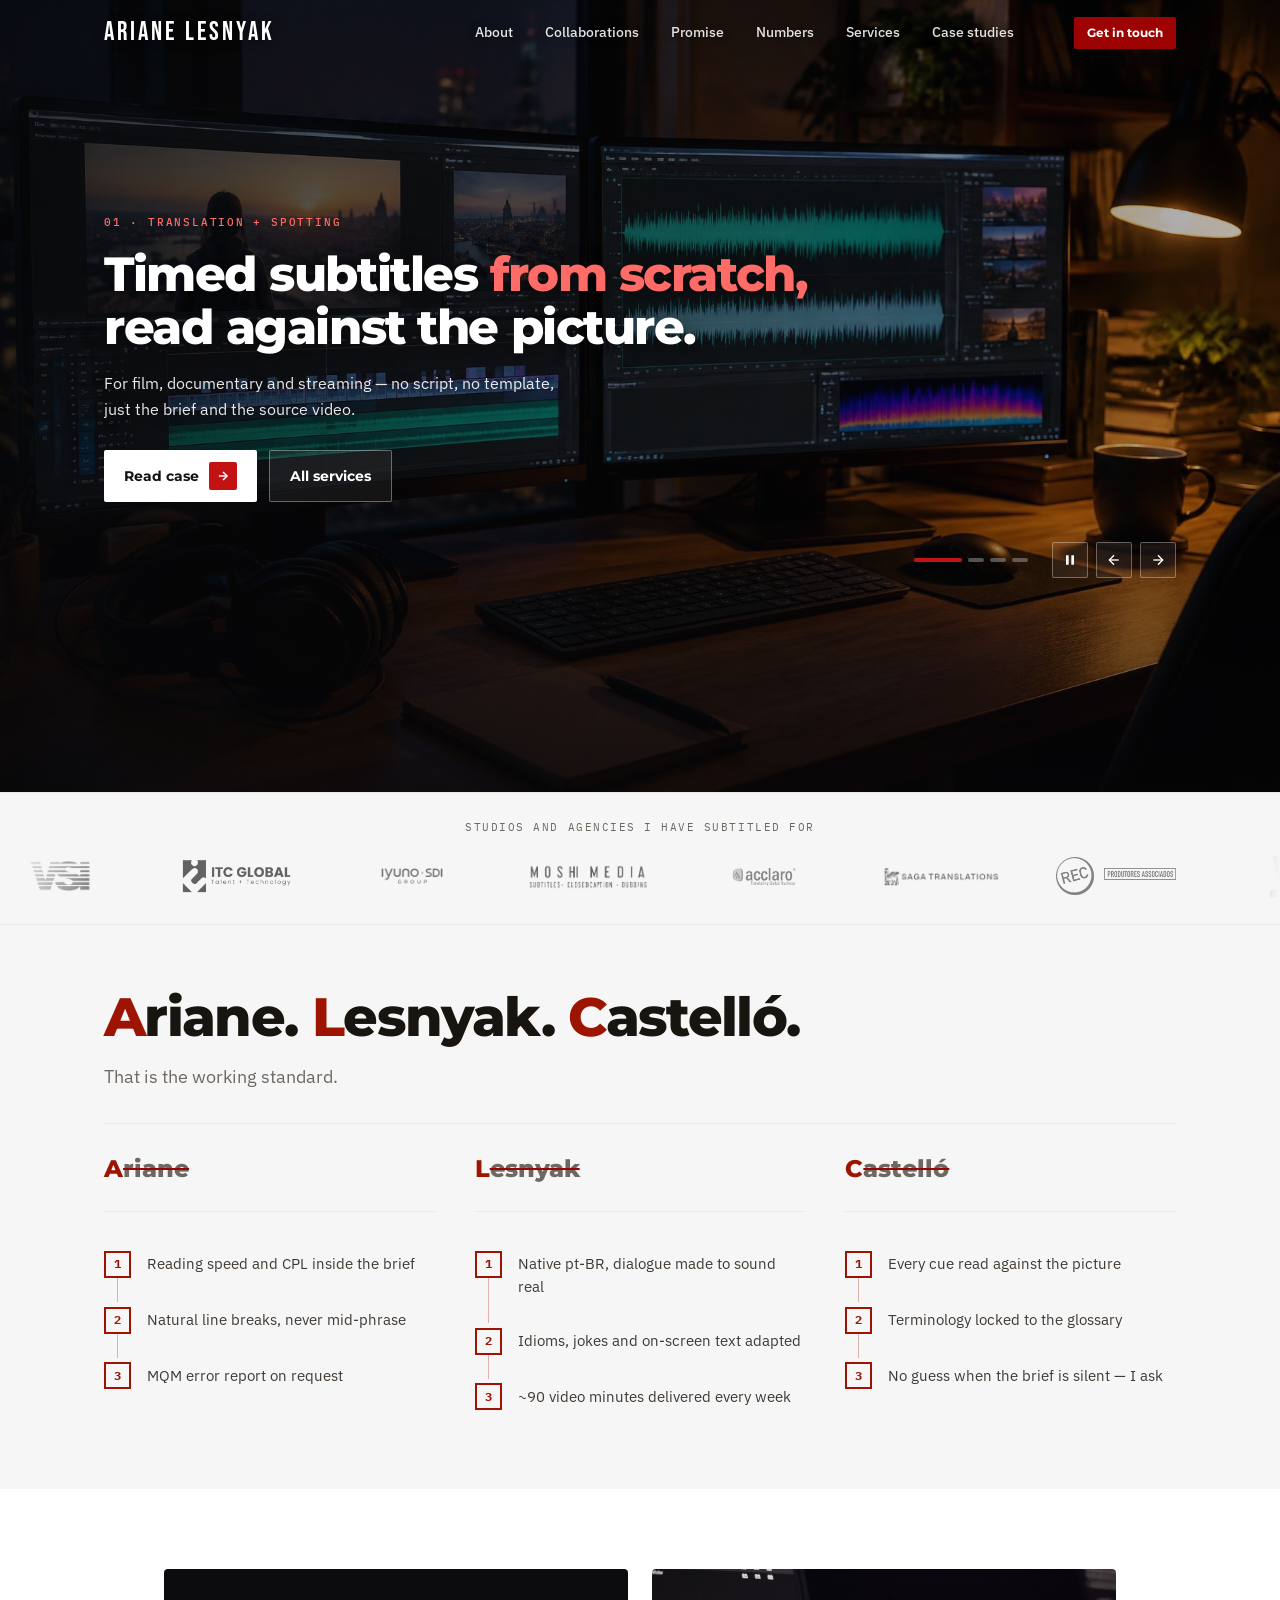
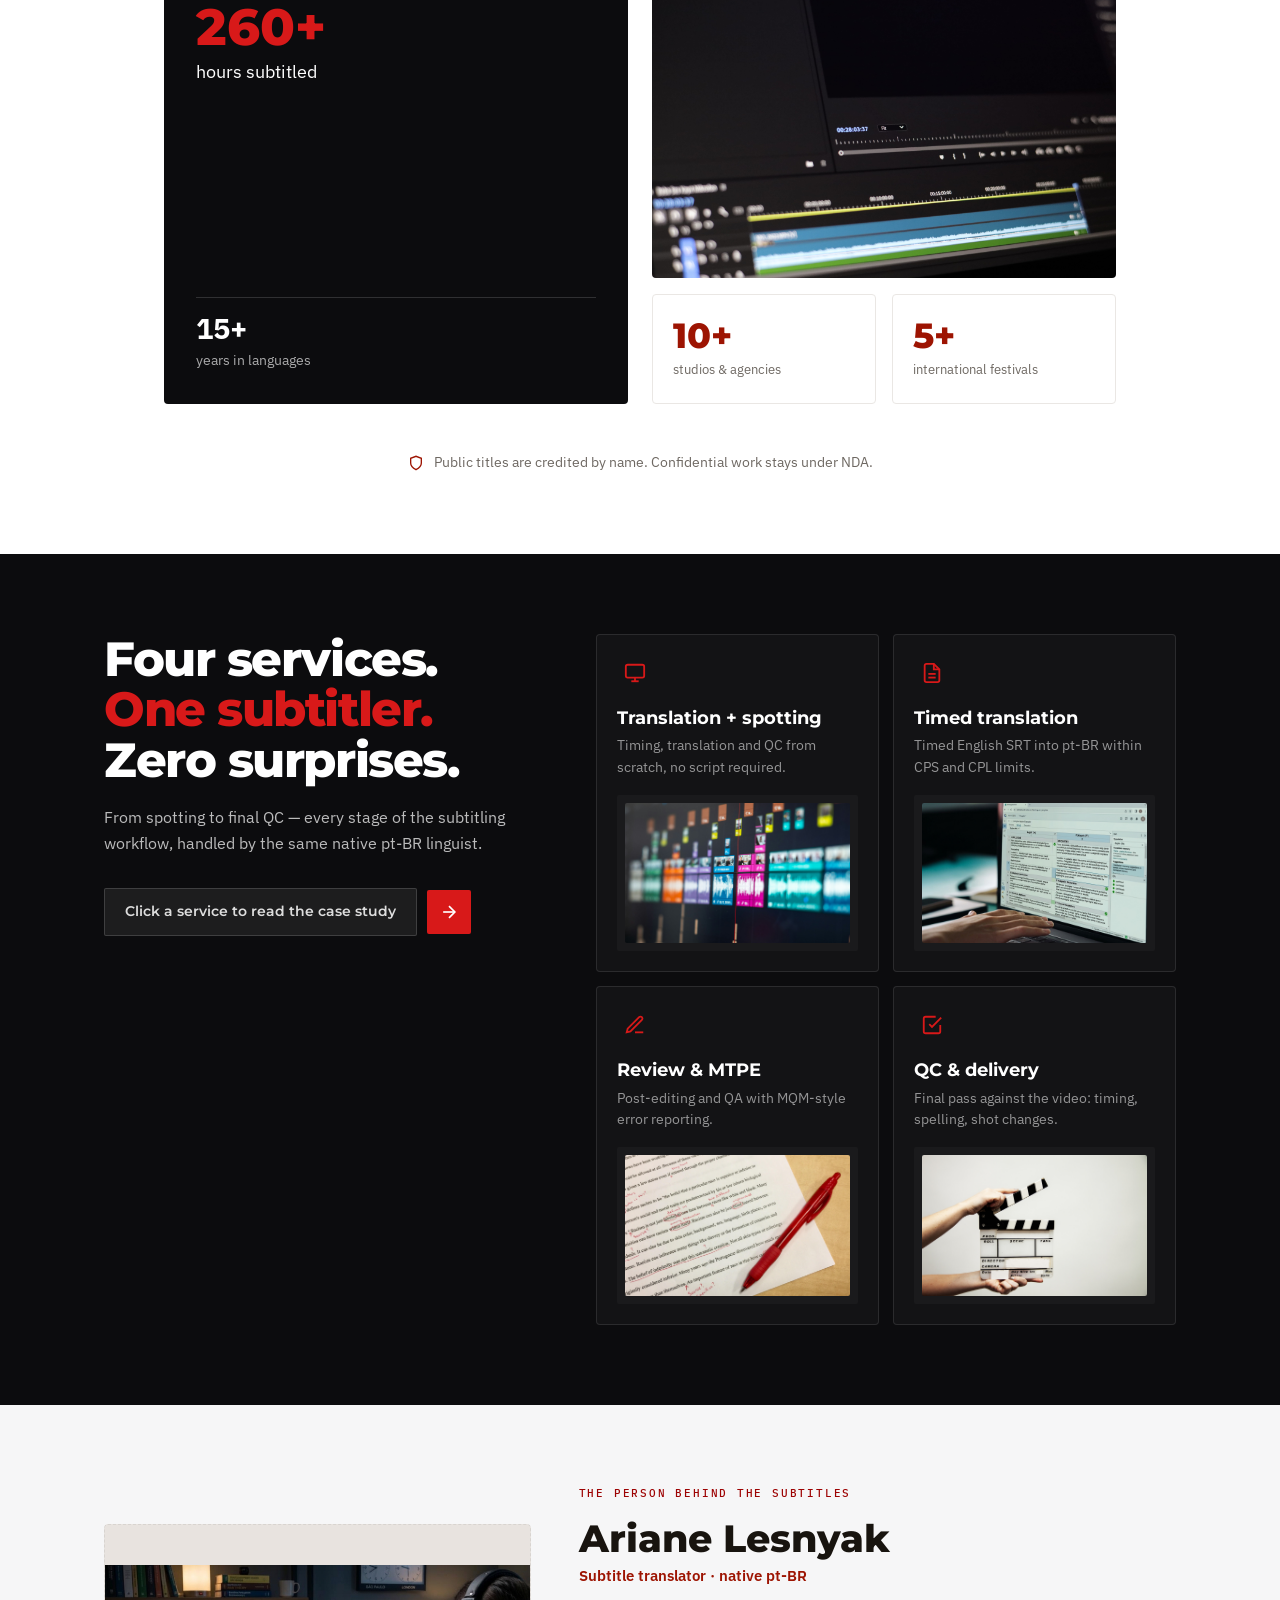
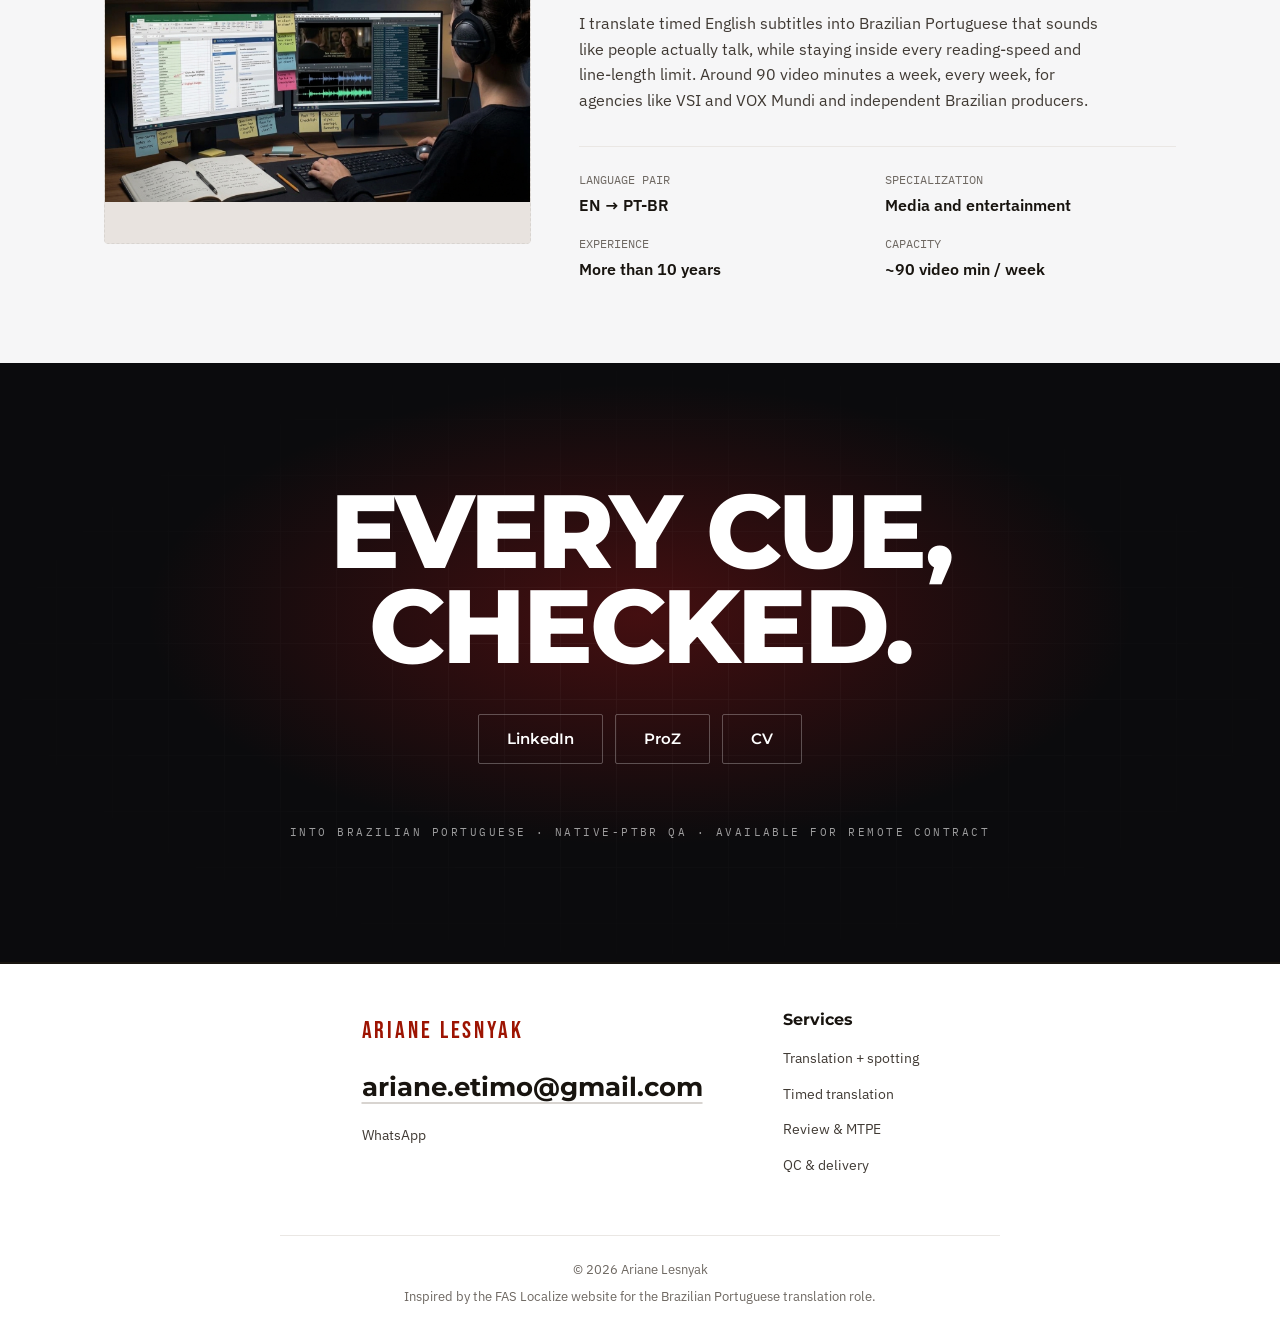
==== index.html @ 2ae19ca0 "Update index.html" ====
<!doctype html>
<html lang="en">
<head>
  <meta charset="utf-8">
  <meta name="viewport" content="width=device-width, initial-scale=1">
  <meta name="description" content="Brazilian Portuguese subtitles, spotting, timed translation, review & MTPE, and QC. EN → PT-BR for film and documentary.">
  <title>Ariane Lesnyak · EN → PT-BR Subtitler & QC</title>

  <link rel="preconnect" href="https://fonts.googleapis.com">
  <link rel="preconnect" href="https://fonts.gstatic.com" crossorigin>
  <link href="https://fonts.googleapis.com/css2?family=Bebas+Neue&family=IBM+Plex+Mono:wght@400;500&family=IBM+Plex+Sans:wght@400;500;600&family=Montserrat:wght@600;700;800&display=swap" rel="stylesheet">

<style>
/* ============================================================
   TOKENS
   ============================================================ */
:root {
  --red-500: #C21212;
  --red-600: #9D0303;
  --red-700: #7A0202;
  --n-100: #F1EDEB;
  --n-200: #E4DEDB;
  --n-300: #CCC4C0;
  --n-400: #A69C97;
  --n-500: #7B716C;
  --bg: #FFFFFF;
  --surface-2: #F6F6F7;
  --ink: #18140F;
  --ink-soft: #403A34;
  --muted: #6E6862;
  --line: #EAE7E4;
  --line-strong: #D8D4D0;
  --brand: #9D0303;
  --brand-ink: #7A0202;
  --signal: #C21212;
  --on-dark: #D81919;
  --dark: #0c0c0e;
  --dark-2: #0b0b0d;
  --on-dark-text: #FF6B66;

  --display: "Montserrat", "Segoe UI", system-ui, sans-serif;
  --body: "IBM Plex Sans", "Segoe UI", system-ui, sans-serif;
  --mono: "IBM Plex Mono", ui-monospace, Menlo, monospace;
  --logo: "Bebas Neue", "Montserrat", sans-serif;

  --maxw: 1120px;
  --ease: cubic-bezier(.4,0,.2,1);
  --ease-out: cubic-bezier(.16,1,.3,1);
  --shadow-md: 0 6px 18px rgba(61,0,0,.08);
  --shadow-lg: 0 18px 44px rgba(61,0,0,.13);
}

* { box-sizing: border-box; margin: 0; padding: 0; }
html { scroll-behavior: smooth; scroll-padding-top: 84px; }
body {
  background: var(--bg);
  color: var(--ink-soft);
  font-family: var(--body);
  font-size: 16px;
  line-height: 1.6;
  -webkit-font-smoothing: antialiased;
  overflow-x: hidden;
}
h1, h2, h3, h4 { font-family: var(--display); color: var(--ink); margin: 0; line-height: 1.05; }
a { color: inherit; text-decoration: none; }
img { display: block; max-width: 100%; }
button { font: inherit; cursor: pointer; background: none; border: none; }
ul, ol { list-style: none; }
:focus-visible { outline: 2px solid var(--brand); outline-offset: 3px; }

.wrap { max-width: var(--maxw); margin-inline: auto; padding-inline: 24px; }

/* ============================================================
   HEADER
   ============================================================ */
.site-header {
  position: fixed;
  top: 0; left: 0; right: 0;
  z-index: 100;
  background: transparent;
  border-bottom: 1px solid transparent;
  transition: background .25s ease, border-color .25s ease, box-shadow .25s ease;
}
.site-header.scrolled {
  background: rgba(255,255,255,0.92);
  border-bottom-color: var(--line);
  box-shadow: 0 2px 10px rgba(0,0,0,.06);
}
@supports (backdrop-filter: blur(1px)) or (-webkit-backdrop-filter: blur(1px)) {
  .site-header.scrolled {
    background: rgba(255,255,255,0.82);
    -webkit-backdrop-filter: blur(12px);
    backdrop-filter: blur(12px);
  }
}
.site-header .nav-row {
  display: flex; align-items: center; justify-content: space-between;
  height: 66px; gap: 24px;
  max-width: var(--maxw); margin-inline: auto; padding-inline: 24px;
}
.brand {
  font-family: var(--logo);
  font-size: 1.6rem;
  letter-spacing: 0.12em;
  text-transform: uppercase;
  color: #fff;
  text-shadow: 0 1px 12px rgba(0,0,0,0.45);
  transition: color .25s ease, text-shadow .25s ease;
  white-space: nowrap;
}
.site-header.scrolled .brand {
  color: #9d1402;
  text-shadow: none;
}
.nav-links {
  display: flex; align-items: center; gap: 24px;
  font-size: 0.85rem; font-weight: 500;
  margin-left: auto; margin-right: 32px;
}
.nav-links a {
  color: rgba(255,255,255,0.88);
  text-shadow: 0 1px 8px rgba(0,0,0,0.4);
  padding: 6px 4px; position: relative;
  transition: color .15s ease;
}
.nav-links a::after {
  content: ''; position: absolute; left: 4px; right: 4px; bottom: 0;
  height: 1.5px; background: currentColor;
  transform: scaleX(0); transform-origin: left;
  transition: transform .25s ease;
}
.nav-links a:hover::after { transform: scaleX(1); }
.site-header.scrolled .nav-links a { color: var(--muted); text-shadow: none; }
.site-header.scrolled .nav-links a:hover { color: var(--ink); }

.nav-actions { display: flex; align-items: center; gap: 12px; }
.btn-nav {
  display: inline-flex; align-items: center;
  padding: 6px 13px;
  border-radius: 2px;
  background: var(--brand); color: #fff;
  font-family: var(--display); font-weight: 700; font-size: 0.78rem;
  transition: background .15s ease;
  white-space: nowrap;
}
.btn-nav:hover { background: var(--signal); }

/* ============================================================
   HERO
   ============================================================ */
.hero {
  position: relative;
  overflow: hidden;
  background: var(--dark-2);
  color: #fff;
  height: 88vh;
  min-height: 600px;
  max-height: 900px;
  display: flex;
  align-items: center;
}
.hero-bg {
  position: absolute; inset: 0;
  z-index: 0;
}
.hero-bg img {
  position: absolute; inset: 0;
  width: 100%; height: 100%;
  object-fit: cover;
  opacity: 0;
  transition: opacity 1.2s ease;
  z-index: 0;
}
.hero-bg img.active { opacity: 0.85; z-index: 1; }
.hero-scrim {
  position: absolute; inset: 0;
  z-index: 2;
  background:
    linear-gradient(90deg, rgba(7,7,9,0.78) 0%, rgba(7,7,9,0.45) 50%, rgba(7,7,9,0.15) 100%),
    linear-gradient(0deg, rgba(7,7,9,0.55) 0%, transparent 40%);
  pointer-events: none;
}
.hero-inner {
  position: relative;
  z-index: 3;
  width: 100%;
  max-width: var(--maxw);
  margin-inline: auto;
  padding: 3rem 24px;
  display: flex;
  flex-direction: column;
  justify-content: center;
  min-height: 100%;
}
.hero-slide { display: none; }
.hero-slide.active { display: block; animation: heroRise .5s ease both; }
@keyframes heroRise {
  from { opacity: 0; transform: translateY(12px); }
  to { opacity: 1; transform: none; }
}
.hero-eyebrow {
  font-family: var(--mono); font-size: 0.7rem; letter-spacing: 0.16em;
  text-transform: uppercase; color: var(--on-dark-text);
  margin-bottom: 1rem;
  font-weight: 500;
}
.hero-slide h1 {
  font-weight: 800; color: #fff;
  font-size: clamp(2rem, 4.2vw, 3rem);
  letter-spacing: -0.03em; line-height: 1.1;
  max-width: 22ch;
  text-shadow: 0 2px 20px rgba(0,0,0,0.5);
}
.hero-slide h1 .accent { color: var(--on-dark-text); }
.hero-slide p {
  margin-top: 1.1rem;
  max-width: 46ch;
  font-size: 1rem;
  color: rgba(255,255,255,0.9);
  text-shadow: 0 1px 10px rgba(0,0,0,0.55);
}
.hero-cta { display: flex; flex-wrap: wrap; gap: 12px; margin-top: 1.75rem; }

.btn-hero-primary {
  display: inline-flex; align-items: center; gap: 10px;
  padding: 12px 20px; border-radius: 2px;
  background: #fff; color: #171312;
  font-family: var(--display); font-weight: 700; font-size: 0.9rem;
  transition: transform .15s ease;
}
.btn-hero-primary:hover { transform: translateY(-1px); }
.btn-hero-primary .sq {
  display: grid; place-items: center;
  width: 28px; height: 28px; border-radius: 2px;
  background: var(--signal); color: #fff;
}
.btn-hero-secondary {
  display: inline-flex; align-items: center;
  padding: 12px 20px; border-radius: 2px;
  border: 1px solid rgba(255,255,255,0.35);
  background: rgba(255,255,255,0.06);
  color: #fff;
  font-family: var(--display); font-weight: 700; font-size: 0.9rem;
  transition: background .15s ease;
}
.btn-hero-secondary:hover { background: rgba(255,255,255,0.15); }

.hero-controls {
  display: flex; align-items: center; justify-content: flex-end;
  gap: 24px; margin-top: 2.5rem;
}
.hero-dots { display: flex; gap: 6px; align-items: center; }
.hero-dots button {
  position: relative;
  height: 4px; width: 16px;
  border-radius: 2px;
  background: rgba(255,255,255,0.3);
  overflow: hidden;
  padding: 0;
  transition: width .25s ease, background .25s ease;
}
.hero-dots button.active { width: 48px; background: rgba(255,255,255,0.15); }
.hero-dots button .fill {
  position: absolute; inset: 0;
  width: 0;
  background: var(--signal);
}
.hero-dots button.active .fill { animation: dotFill 5.5s linear forwards; }
@keyframes dotFill { from { width: 0; } to { width: 100%; } }

.hero-btns { display: flex; gap: 8px; }
.hero-btn {
  display: grid; place-items: center;
  width: 36px; height: 36px;
  border-radius: 2px;
  border: 1px solid rgba(255,255,255,0.32);
  background: rgba(255,255,255,0.06);
  color: #fff;
  transition: background .15s ease;
}
.hero-btn:hover { background: rgba(255,255,255,0.18); border-color: rgba(255,255,255,0.6); }
.hero-btn svg { width: 16px; height: 16px; }

/* ============================================================
   COLLABORATIONS
   ============================================================ */
.collab-section {
  background: var(--surface-2);
  border-top: 1px solid var(--line);
  border-bottom: 1px solid var(--line);
  padding-block: 26px;
}
.collab-label {
  text-align: center;
  font-family: var(--mono); font-size: 0.68rem;
  letter-spacing: 0.14em; text-transform: uppercase;
  color: var(--muted); margin-bottom: 18px;
}
.collab-wrap {
  overflow: hidden;
  mask-image: linear-gradient(90deg, transparent, #000 8%, #000 92%, transparent);
  -webkit-mask-image: linear-gradient(90deg, transparent, #000 8%, #000 92%, transparent);
}
.collab-track {
  display: flex;
  gap: 3.5rem;
  width: max-content;
  align-items: center;
  animation: collabScroll 55s linear infinite;
}
.collab-track:hover { animation-play-state: paused; }
@keyframes collabScroll {
  from { transform: translateX(0); }
  to { transform: translateX(-50%); }
}
.collab-item {
  display: flex;
  align-items: center;
  justify-content: center;
  width: 120px;
  height: 44px;
  flex-shrink: 0;
}
.collab-item img {
  max-width: 100%;
  max-height: 100%;
  width: auto;
  height: auto;
  object-fit: contain;
  filter: grayscale(1) brightness(0.7);
  opacity: 0.6;
  transition: filter .25s ease, opacity .25s ease;
}
.collab-item:hover img {
  filter: none;
  opacity: 1;
}

/* ============================================================
   PROMISE
   ============================================================ */
.promise-section { background: var(--surface-2); padding-block: 4rem; }
.promise-head { max-width: 60rem; }
.promise-title {
  font-family: var(--display); font-weight: 800;
  font-size: clamp(2.2rem, 5vw, 3.4rem);
  letter-spacing: -0.03em; line-height: 1.04;
}
.promise-title .first { color: #9d1402; }
.promise-sub { margin-top: 1rem; font-size: 1.15rem; color: var(--muted); }
.promise-divider { border: 0; border-top: 1px solid var(--line); margin: 2rem 0; }
.promise-grid { display: grid; grid-template-columns: repeat(3, 1fr); gap: 2.5rem; }
.promise-card h3 {
  font-family: var(--display); font-weight: 800; font-size: 1.5rem;
  color: var(--ink);
  padding-bottom: 1rem;
  border-bottom: 1px solid var(--line);
  position: relative;
  min-height: 3.5rem;
}
.promise-card h3 .first { color: #9d1402; }
.promise-card h3 .rest {
  display: inline-block;
  transition: opacity .3s ease, color .3s ease;
}
.promise-card h3 .rest.strike {
  text-decoration: line-through;
  text-decoration-color: var(--brand);
  text-decoration-thickness: 2px;
  color: var(--muted);
}
.promise-card h3 .rest.hide { opacity: 0; }

.promise-list { position: relative; margin-top: 1.5rem; padding-left: 0; }
.promise-item {
  position: relative;
  display: flex;
  gap: 1rem;
  align-items: flex-start;
  padding-block: 0.9rem;
}
.promise-item:not(:last-child)::after {
  content: '';
  position: absolute;
  left: 13px;
  top: 34px;
  bottom: -10px;
  width: 1px;
  background: rgba(157, 20, 2, 0.3);
}
.promise-square {
  position: relative;
  z-index: 1;
  flex-shrink: 0;
  display: grid;
  place-items: center;
  width: 27px;
  height: 27px;
  border: 2px solid #9d1402;
  background: var(--surface-2);
  font-family: var(--mono);
  font-size: 0.72rem;
  font-weight: 700;
  color: #9d1402;
}
.promise-text {
  font-size: 0.92rem;
  line-height: 1.55;
  color: var(--ink-soft);
  padding-top: 0.15rem;
}

/* ============================================================
   NUMBERS
   ============================================================ */
.numbers-section { background: #fff; padding-block: 80px; }
.numbers-wrap {
  max-width: 1000px;
  margin-inline: auto;
  padding-inline: 24px;
  display: grid;
  grid-template-columns: 1fr 1fr;
  gap: 24px;
  align-items: stretch;
}
.numbers-left {
  background: #0c0c0e;
  padding: 32px;
  border-radius: 4px;
  color: #fff;
  display: flex;
  flex-direction: column;
  justify-content: space-between;
  gap: 24px;
  min-height: 340px;
}
.metric-large { display: flex; flex-direction: column; }
.metric-large .metric-val {
  font-family: var(--display);
  font-size: 3.2rem;
  font-weight: 800;
  color: var(--on-dark);
  line-height: 1;
}
.metric-large .metric-name { font-size: 1.1rem; color: #fff; margin-top: 6px; }
.metric-small { border-top: 1px solid rgba(255,255,255,0.15); padding-top: 16px; }
.metric-small .metric-val { font-size: 1.8rem; font-weight: 700; color: #fff; line-height: 1; }
.metric-small .metric-name { font-size: 0.85rem; color: rgba(255,255,255,0.65); margin-top: 4px; }

.numbers-right {
  display: flex;
  flex-direction: column;
  gap: 16px;
  min-height: 340px;
}
.numbers-img {
  width: 100%;
  flex: 1;
  min-height: 0;
  object-fit: cover;
  border-radius: 4px;
}
.numbers-boxes {
  display: grid;
  grid-template-columns: 1fr 1fr;
  gap: 16px;
}
.num-box {
  border: 1px solid var(--line);
  padding: 20px;
  border-radius: 4px;
  display: flex;
  flex-direction: column;
  justify-content: center;
  background: #fff;
  min-height: 110px;
}
.num-box .metric-val {
  font-family: var(--display);
  font-size: 2.2rem;
  font-weight: 800;
  color: #9d1402;
  line-height: 1;
}
.num-box .metric-name { font-size: 0.82rem; color: var(--muted); margin-top: 6px; }

.nda-note {
  grid-column: 1 / -1;
  display: flex;
  align-items: center;
  justify-content: center;
  gap: 10px;
  font-size: 0.85rem;
  color: var(--muted);
  text-align: center;
  padding-top: 16px;
  margin-top: 8px;
}
.nda-note svg {
  width: 16px; height: 16px;
  color: #9d1402;
  flex-shrink: 0;
}

/* ============================================================
   SERVICES
   ============================================================ */
.services-section {
  background: var(--dark);
  color: #fff;
  padding-block: 5rem;
}
.services-grid-outer {
  display: grid;
  grid-template-columns: 0.85fr 1.15fr;
  gap: 4rem;
  align-items: start;
}
.services-copy h2 {
  color: #fff;
  font-family: var(--display);
  font-weight: 800;
  font-size: clamp(2rem, 4vw, 3rem);
  letter-spacing: -0.03em;
  line-height: 1.05;
}
.services-copy h2 .red { color: var(--on-dark); }
.services-copy p {
  margin-top: 1.25rem;
  max-width: 42ch;
  font-size: 1rem;
  color: rgba(255,255,255,0.72);
}
.services-actions {
  display: flex;
  align-items: center;
  gap: 10px;
  margin-top: 2rem;
}
.services-info {
  display: inline-flex;
  align-items: center;
  padding: 12px 20px;
  border: 1px solid rgba(255,255,255,0.15);
  border-radius: 2px;
  background: #1d1d1e;
  font-family: var(--display);
  font-weight: 600;
  font-size: 0.85rem;
  color: rgba(255,255,255,0.85);
}
.services-arrow {
  display: grid;
  place-items: center;
  width: 44px;
  height: 44px;
  border-radius: 2px;
  background: var(--on-dark);
  color: #fff;
  transition: transform .15s ease;
}
.services-arrow:hover { transform: translateX(2px); }
.services-arrow svg { width: 20px; height: 20px; }

.services-grid {
  display: grid;
  grid-template-columns: 1fr 1fr;
  gap: 14px;
}
.service-card {
  display: flex;
  flex-direction: column;
  padding: 1.25rem;
  border: 1px solid rgba(255,255,255,0.1);
  border-radius: 4px;
  background: rgba(255,255,255,0.03);
  transition: border-color .25s ease, background .25s ease;
}
.service-card:hover {
  border-color: rgba(216,25,25,0.55);
  background: rgba(255,255,255,0.05);
}
.service-icon {
  display: grid;
  place-items: center;
  width: 36px;
  height: 36px;
  color: var(--on-dark);
}
.service-icon svg { width: 22px; height: 22px; }
.service-card h3 {
  margin-top: 1rem;
  font-family: var(--display);
  font-weight: 700;
  font-size: 1.1rem;
  color: #fff;
  line-height: 1.25;
}
.service-card p {
  margin-top: 0.4rem;
  font-size: 0.85rem;
  color: rgba(255,255,255,0.55);
}
.service-img {
  margin-top: 1rem;
  padding: 0.5rem;
  border-radius: 2px;
  background: #1a1a1c;
}
.service-img img {
  width: 100%;
  aspect-ratio: 16 / 10;
  object-fit: cover;
  border-radius: 2px;
  transition: transform .4s ease;
}
.service-card:hover .service-img img { transform: scale(1.05); }

/* ============================================================
   ABOUT
   ============================================================ */
.person-section {
  background: var(--surface-2);
  padding-block: 5rem;
}
.person-grid {
  display: grid;
  grid-template-columns: 1fr 1.4fr;
  gap: 3rem;
  align-items: center;
}
.person-img {
  aspect-ratio: 4 / 3;
  border-radius: 4px;
  overflow: hidden;
}
.person-placeholder {
  width: 100%;
  height: 100%;
  background: #e8e3df;
  display: flex;
  flex-direction: column;
  align-items: center;
  justify-content: center;
  gap: 4px;
  color: var(--muted);
  font-family: var(--mono);
  border: 1px dashed var(--line-strong);
  border-radius: 4px;
}
.person-placeholder span {
  font-size: 0.8rem;
  letter-spacing: 0.1em;
  text-transform: uppercase;
}
.person-placeholder small { font-size: 0.7rem; opacity: 0.7; }
.person-role {
  margin-top: 0.25rem;
  color: #9d1402;
  font-weight: 600;
  font-size: 0.95rem;
}
.person-bio {
  margin-top: 1.5rem;
  color: var(--ink-soft);
  max-width: 52ch;
}
.person-info dl {
  display: grid;
  grid-template-columns: 1fr 1fr;
  gap: 1rem;
  margin-top: 2rem;
  padding-top: 1.5rem;
  border-top: 1px solid var(--line);
}
.person-info dt {
  font-family: var(--mono);
  font-size: 0.72rem;
  text-transform: uppercase;
  color: var(--muted);
}
.person-info dd { margin-top: 0.25rem; font-weight: 600; color: var(--ink); }

/* ============================================================
   CTA FINAL
   ============================================================ */
.cta-section {
  position: relative;
  background: #0b0b0d;
  padding-block: 120px;
  text-align: center;
  overflow: hidden;
  color: #fff;
}
.cta-bg {
  position: absolute;
  inset: 0;
  background: radial-gradient(55% 55% at 50% 42%, rgba(216,25,25,0.28), transparent 70%);
  pointer-events: none;
}
.cta-grid-bg {
  position: absolute;
  inset: 0;
  opacity: 0.05;
  background-image:
    linear-gradient(rgba(255,255,255,.7) 1px, transparent 1px),
    linear-gradient(90deg, rgba(255,255,255,.7) 1px, transparent 1px);
  background-size: 56px 56px;
  mask-image: radial-gradient(70% 70% at 50% 50%, #000, transparent 78%);
  -webkit-mask-image: radial-gradient(70% 70% at 50% 50%, #000, transparent 78%);
  pointer-events: none;
}
.cta-content { position: relative; z-index: 2; }
.cta-title {
  font-family: var(--display);
  font-size: clamp(3.5rem, 9vw, 6.5rem);
  font-weight: 800;
  text-transform: uppercase;
  line-height: 0.92;
  letter-spacing: -0.03em;
  color: #fff;
}
.cta-links {
  display: flex;
  justify-content: center;
  gap: 12px;
  margin-top: 40px;
  flex-wrap: wrap;
}
.btn-cta-outline {
  display: inline-flex;
  padding: 12px 28px;
  border: 1px solid rgba(255,255,255,0.28);
  border-radius: 2px;
  font-family: var(--display);
  font-weight: 600;
  font-size: 0.95rem;
  transition: border-color .2s ease, background .2s ease;
}
.btn-cta-outline:hover {
  border-color: rgba(255,255,255,0.6);
  background: rgba(255,255,255,0.06);
}
.cta-footer {
  margin-top: 60px;
  font-family: var(--mono);
  font-size: 0.7rem;
  letter-spacing: 0.22em;
  text-transform: uppercase;
  color: rgba(255,255,255,0.6);
}

/* ============================================================
   FOOTER
   ============================================================ */
.site-footer {
  border-top: 2px solid var(--ink);
  background: #fff;
  padding-block: 48px 24px;
}
.footer-inner {
  display: flex;
  justify-content: center;
  align-items: flex-start;
  gap: 80px;
  max-width: 720px;
  margin-inline: auto;
  padding-inline: 24px;
}
.footer-logo {
  font-family: var(--logo);
  font-size: 1.5rem;
  letter-spacing: 0.12em;
  color: #9d1402;
}
.footer-email {
  display: block;
  margin-top: 16px;
  font-family: var(--display);
  font-size: clamp(1.2rem, 3vw, 1.6rem);
  font-weight: 700;
  color: var(--ink);
  text-decoration: underline;
  text-underline-offset: 6px;
  text-decoration-color: var(--line-strong);
}
.footer-links {
  margin-top: 16px;
  font-size: 0.9rem;
  color: var(--ink-soft);
}
.footer-nav-col h4 {
  font-family: var(--display);
  font-weight: 700;
  font-size: 1rem;
  margin-bottom: 16px;
}
.footer-nav-col ul li { margin-bottom: 10px; }
.footer-nav-col ul li a {
  font-size: 0.9rem;
  color: var(--ink-soft);
  transition: color .2s ease;
}
.footer-nav-col ul li a:hover { color: var(--brand); }
.footer-bottom {
  display: flex;
  flex-direction: column;
  align-items: center;
  gap: 6px;
  border-top: 1px solid var(--line);
  margin: 48px auto 0;
  padding-top: 24px;
  padding-inline: 24px;
  font-size: 0.8rem;
  color: var(--muted);
  text-align: center;
  max-width: 720px;
}

/* ============================================================
   RESPONSIVE
   ============================================================ */
@media (max-width: 1024px) {
  .services-grid-outer { grid-template-columns: 1fr; }
  .person-grid { grid-template-columns: 1fr; }
  .numbers-wrap { gap: 20px; }
  .footer-inner { gap: 48px; }
}
@media (max-width: 900px) {
  .nav-links { display: none; }
  .brand { font-size: 1.3rem; }
  .promise-grid { grid-template-columns: 1fr; }
  .services-grid { grid-template-columns: 1fr; }
  .numbers-wrap { grid-template-columns: 1fr; }
  .numbers-left { min-height: auto; }
  .numbers-right { min-height: auto; }
  .numbers-img { min-height: 200px; }
  .collab-track { gap: 2rem; animation-duration: 40s; }
  .footer-inner { flex-direction: column; align-items: center; text-align: center; gap: 32px; }
}
@media (max-width: 640px) {
  .hero-slide h1 { font-size: 1.8rem; }
  .hero-controls { flex-direction: column; align-items: flex-start; gap: 16px; }
  .numbers-wrap { padding-inline: 16px; }
  .num-box { padding: 16px; min-height: 90px; }
  .num-box .metric-val { font-size: 1.8rem; }
  .footer-bottom { font-size: 0.75rem; }
}

@media (prefers-reduced-motion: reduce) {
  *, *::before, *::after {
    animation-duration: 0.01ms !important;
    animation-iteration-count: 1 !important;
    transition-duration: 0.01ms !important;
  }
  html { scroll-behavior: auto; }
  .collab-track { animation: none; }
  .hero-dots button.active .fill { animation: none; width: 100%; }
}
</style>
</head>
<body>

<header class="site-header">
  <div class="nav-row">
    <a href="#" class="brand">ARIANE LESNYAK</a>
    <nav class="nav-links" aria-label="Main">
      <a href="#about">About</a>
      <a href="#collaborations">Collaborations</a>
      <a href="#promise">Promise</a>
      <a href="#numbers">Numbers</a>
      <a href="#services">Services</a>
      <a href="#cases">Case studies</a>
    </nav>
    <div class="nav-actions">
      <a href="mailto:ariane.etimo@gmail.com" class="btn-nav">Get in touch</a>
    </div>
  </div>
</header>

<main>
  <!-- HERO -->
  <section class="hero" id="top">
    <div class="hero-bg" aria-hidden="true">
      <img src="img/hero-editing.jpg" alt="" class="active" onerror="this.style.display='none'">
      <img src="img/hero-02-timed.jpg" alt="" onerror="this.style.display='none'">
      <img src="hero-02-review.jpg" alt="" onerror="this.style.display='none'">
      <img src="hero-04-qc.jpg" alt="" onerror="this.style.display='none'">
    </div>
    <div class="hero-scrim" aria-hidden="true"></div>
    <div class="hero-inner">
      <div class="hero-slide active" data-slide="0">
        <div class="hero-eyebrow">01 · Translation + spotting</div>
        <h1>Timed subtitles <span class="accent">from scratch,</span> read against the picture.</h1>
        <p>For film, documentary and streaming — no script, no template, just the brief and the source video.</p>
        <div class="hero-cta">
          <a href="service-translation.html" class="btn-hero-primary">Read case <span class="sq"><svg width="14" height="14" viewBox="0 0 24 24" fill="none" stroke="currentColor" stroke-width="2.5"><path d="M5 12h14"/><path d="m12 5 7 7-7 7"/></svg></span></a>
          <a href="#services" class="btn-hero-secondary">All services</a>
        </div>
      </div>
      <div class="hero-slide" data-slide="1">
        <div class="hero-eyebrow">02 · Timed translation</div>
        <h1>Timed English SRT <span class="accent">into pt-BR,</span> inside every CPS and CPL.</h1>
        <p>The source already has timing. The work is translating each cue into Brazilian Portuguese that reads naturally on screen.</p>
        <div class="hero-cta">
          <a href="service-template.html" class="btn-hero-primary">Read case <span class="sq"><svg width="14" height="14" viewBox="0 0 24 24" fill="none" stroke="currentColor" stroke-width="2.5"><path d="M5 12h14"/><path d="m12 5 7 7-7 7"/></svg></span></a>
          <a href="#services" class="btn-hero-secondary">All services</a>
        </div>
      </div>
      <div class="hero-slide" data-slide="2">
        <div class="hero-eyebrow">03 · Review &amp; MTPE</div>
        <h1>Post-editing <span class="accent">and QA</span> with MQM-style error reporting.</h1>
        <p>For AI-generated subtitles and legacy files that need a second, native pass.</p>
        <div class="hero-cta">
          <a href="service-review-mtpe.html" class="btn-hero-primary">Read case <span class="sq"><svg width="14" height="14" viewBox="0 0 24 24" fill="none" stroke="currentColor" stroke-width="2.5"><path d="M5 12h14"/><path d="m12 5 7 7-7 7"/></svg></span></a>
          <a href="#services" class="btn-hero-secondary">All services</a>
        </div>
      </div>
      <div class="hero-slide" data-slide="3">
        <div class="hero-eyebrow">04 · QC &amp; delivery</div>
        <h1>The final pass <span class="accent">against the video</span> before the file leaves.</h1>
        <p>Timing, spelling, shot changes and on-screen text — checked, not assumed.</p>
        <div class="hero-cta">
          <a href="service-qc-delivery.html" class="btn-hero-primary">Read case <span class="sq"><svg width="14" height="14" viewBox="0 0 24 24" fill="none" stroke="currentColor" stroke-width="2.5"><path d="M5 12h14"/><path d="m12 5 7 7-7 7"/></svg></span></a>
          <a href="#services" class="btn-hero-secondary">All services</a>
        </div>
      </div>
      <div class="hero-controls">
        <div class="hero-dots" role="tablist" aria-label="Hero slides">
          <button class="active" aria-label="Slide 1" type="button"><span class="fill"></span></button>
          <button aria-label="Slide 2" type="button"><span class="fill"></span></button>
          <button aria-label="Slide 3" type="button"><span class="fill"></span></button>
          <button aria-label="Slide 4" type="button"><span class="fill"></span></button>
        </div>
        <div class="hero-btns">
          <button class="hero-btn" id="heroPlay" aria-label="Pause" type="button"><svg viewBox="0 0 24 24" fill="currentColor"><path d="M6 5h4v14H6zM14 5h4v14h-4z"/></svg></button>
          <button class="hero-btn" id="heroPrev" aria-label="Previous" type="button"><svg viewBox="0 0 24 24" fill="none" stroke="currentColor" stroke-width="2"><path d="m12 19-7-7 7-7"/><path d="M19 12H5"/></svg></button>
          <button class="hero-btn" id="heroNext" aria-label="Next" type="button"><svg viewBox="0 0 24 24" fill="none" stroke="currentColor" stroke-width="2"><path d="M5 12h14"/><path d="m12 5 7 7-7 7"/></svg></button>
        </div>
      </div>
    </div>
  </section>

  <!-- COLLABORATIONS -->
  <section class="collab-section" id="collaborations">
    <p class="collab-label">Studios and agencies I have subtitled for</p>
    <div class="collab-wrap">
      <div class="collab-track">
        <div class="collab-item"><img src="img/vsi-logo (1).png" alt="VSI" onerror="this.style.display='none'"></div>
        <div class="collab-item"><img src="img/itc-global-trans (1).png" alt="ITC Global" onerror="this.style.display='none'"></div>
        <div class="collab-item"><img src="img/Iyuno-SDI-Group-Logo (1).png" alt="Iyuno" onerror="this.style.display='none'"></div>
        <div class="collab-item"><img src="img/moshi-media-trans (1).png" alt="Moshi Media" onerror="this.style.display='none'"></div>
        <div class="collab-item"><img src="img/acclaro-logo.webp" alt="Acclaro" onerror="this.style.display='none'"></div>    
        <div class="collab-item"><img src="img/saga_logo (1).webp" alt="SAGA Translations" onerror="this.style.display='none'"></div>
        <div class="collab-item"><img src="img/logo-rec.png" alt="REC Produtores" onerror="this.style.display='none'"></div>
        <div class="collab-item"><img src="img/tabuleiro-filmes-logo (1).png" alt="Tabuleiro Filmes" onerror="this.style.display='none'"></div>
        <div class="collab-item"><img src="img/tropical-dystopia-logo-trans.png" alt="Tropical Dystopia" onerror="this.style.display='none'"></div>
        <div class="collab-item"><img src="img/tw-logo1 (1).png" alt="TeamWorker" onerror="this.style.display='none'"></div>
        <div class="collab-item"><img src="img/claro-logo-att (2).png" alt="Claro" onerror="this.style.display='none'"></div>
        <!-- Duplicados -->
        <div class="collab-item"><img src="img/vsi-logo (1).png" alt="VSI" onerror="this.style.display='none'"></div>
        <div class="collab-item"><img src="img/itc-global-trans (1).png" alt="ITC Global" onerror="this.style.display='none'"></div>
        <div class="collab-item"><img src="img/Iyuno-SDI-Group-Logo (1).png" alt="Iyuno" onerror="this.style.display='none'"></div>
        <div class="collab-item"><img src="img/moshi-media-trans (1).png" alt="Moshi Media" onerror="this.style.display='none'"></div>
        <div class="collab-item"><img src="img/acclaro-logo.webp" alt="Acclaro" onerror="this.style.display='none'"></div>    
        <div class="collab-item"><img src="img/saga_logo (1).webp" alt="SAGA Translations" onerror="this.style.display='none'"></div>
        <div class="collab-item"><img src="img/logo-rec.png" alt="REC Produtores" onerror="this.style.display='none'"></div>
        <div class="collab-item"><img src="img/tabuleiro-filmes-logo (1).png" alt="Tabuleiro Filmes" onerror="this.style.display='none'"></div>
        <div class="collab-item"><img src="img/tropical-dystopia-logo-trans.png" alt="Tropical Dystopia" onerror="this.style.display='none'"></div>
        <div class="collab-item"><img src="img/tw-logo1 (1).png" alt="TeamWorker" onerror="this.style.display='none'"></div>
        <div class="collab-item"><img src="img/claro-logo-att (2).png" alt="Claro" onerror="this.style.display='none'"></div>
      </div>
    </div>
  </section>

  <!-- PROMISE -->
  <section class="promise-section" id="promise">
    <div class="wrap">
      <div class="promise-head">
        <h2 class="promise-title">
          <span class="first">A</span>riane. <span class="first">L</span>esnyak. <span class="first">C</span>astelló.
        </h2>
        <p class="promise-sub">That is the working standard.</p>
      </div>
      <hr class="promise-divider">
      <div class="promise-grid">
        <div class="promise-card">
          <h3 data-word="Ariane"><span class="first">A</span><span class="rest">riane</span></h3>
          <ol class="promise-list">
            <li class="promise-item"><span class="promise-square">1</span><span class="promise-text">Reading speed and CPL inside the brief</span></li>
            <li class="promise-item"><span class="promise-square">2</span><span class="promise-text">Natural line breaks, never mid-phrase</span></li>
            <li class="promise-item"><span class="promise-square">3</span><span class="promise-text">MQM error report on request</span></li>
          </ol>
        </div>
        <div class="promise-card">
          <h3 data-word="Lesnyak"><span class="first">L</span><span class="rest">esnyak</span></h3>
          <ol class="promise-list">
            <li class="promise-item"><span class="promise-square">1</span><span class="promise-text">Native pt-BR, dialogue made to sound real</span></li>
            <li class="promise-item"><span class="promise-square">2</span><span class="promise-text">Idioms, jokes and on-screen text adapted</span></li>
            <li class="promise-item"><span class="promise-square">3</span><span class="promise-text">~90 video minutes delivered every week</span></li>
          </ol>
        </div>
        <div class="promise-card">
          <h3 data-word="Castelló"><span class="first">C</span><span class="rest">astelló</span></h3>
          <ol class="promise-list">
            <li class="promise-item"><span class="promise-square">1</span><span class="promise-text">Every cue read against the picture</span></li>
            <li class="promise-item"><span class="promise-square">2</span><span class="promise-text">Terminology locked to the glossary</span></li>
            <li class="promise-item"><span class="promise-square">3</span><span class="promise-text">No guess when the brief is silent — I ask</span></li>
          </ol>
        </div>
      </div>
    </div>
  </section>

  <!-- NUMBERS -->
  <section class="numbers-section" id="numbers">
    <div class="numbers-wrap">
      <div class="numbers-left">
        <div class="metric-large">
          <span class="metric-val">260+</span>
          <span class="metric-name">hours subtitled</span>
        </div>
        <div class="metric-small">
          <span class="metric-val">15+</span><br>
          <span class="metric-name">years in languages</span>
        </div>
      </div>
      <div class="numbers-right">
        <img src="hero-01-.jpg" alt="" class="numbers-img" onerror="this.style.display='none'">
        <div class="numbers-boxes">
          <div class="num-box">
            <span class="metric-val">10+</span>
            <span class="metric-name">studios &amp; agencies</span>
          </div>
          <div class="num-box">
            <span class="metric-val">5+</span>
            <span class="metric-name">international festivals</span>
          </div>
        </div>
      </div>
      <p class="nda-note">
        <svg width="16" height="16" viewBox="0 0 24 24" fill="none" stroke="currentColor" stroke-width="2"><path d="M12 22s8-4 8-10V5l-8-3-8 3v7c0 6 8 10 8 10z"/></svg>
        Public titles are credited by name. Confidential work stays under NDA.
      </p>
    </div>
  </section>

  <!-- SERVICES -->
  <section class="services-section" id="services">
    <div class="wrap services-grid-outer">
      <div class="services-copy">
        <h2>Four services. <span class="red">One subtitler.</span> Zero surprises.</h2>
        <p>From spotting to final QC — every stage of the subtitling workflow, handled by the same native pt-BR linguist.</p>
        <div class="services-actions">
          <span class="services-info">Click a service to read the case study</span>
          <a href="#cases" class="services-arrow" aria-label="Go to cases">
            <svg viewBox="0 0 24 24" fill="none" stroke="currentColor" stroke-width="2"><path d="M5 12h14"/><path d="m12 5 7 7-7 7"/></svg>
          </a>
        </div>
      </div>
      <div class="services-grid">
        <a href="service-translation.html" class="service-card">
          <div class="service-icon"><svg viewBox="0 0 24 24" fill="none" stroke="currentColor" stroke-width="2"><rect x="2" y="3" width="20" height="14" rx="2"/><line x1="8" y1="21" x2="16" y2="21"/><line x1="12" y1="17" x2="12" y2="21"/></svg></div>
          <h3>Translation + spotting</h3>
          <p>Timing, translation and QC from scratch, no script required.</p>
          <div class="service-img"><img src="service-01-translation.jpg" alt="" onerror="this.style.display='none'"></div>
        </a>
        <a href="service-template.html" class="service-card">
          <div class="service-icon"><svg viewBox="0 0 24 24" fill="none" stroke="currentColor" stroke-width="2"><path d="M14 2H6a2 2 0 0 0-2 2v16a2 2 0 0 0 2 2h12a2 2 0 0 0 2-2V8z"/><polyline points="14 2 14 8 20 8"/><line x1="8" y1="13" x2="16" y2="13"/><line x1="8" y1="17" x2="16" y2="17"/></svg></div>
          <h3>Timed translation</h3>
          <p>Timed English SRT into pt-BR within CPS and CPL limits.</p>
          <div class="service-img"><img src="service-02-template.jpg" alt="" onerror="this.style.display='none'"></div>
        </a>
        <a href="service-review-mtpe.html" class="service-card">
          <div class="service-icon"><svg viewBox="0 0 24 24" fill="none" stroke="currentColor" stroke-width="2"><path d="M12 20h9"/><path d="M16.5 3.5a2.121 2.121 0 1 1 3 3L7 19l-4 1 1-4z"/></svg></div>
          <h3>Review &amp; MTPE</h3>
          <p>Post-editing and QA with MQM-style error reporting.</p>
          <div class="service-img"><img src="service-03-review.jpg" alt="" onerror="this.style.display='none'"></div>
        </a>
        <a href="service-qc-delivery.html" class="service-card">
          <div class="service-icon"><svg viewBox="0 0 24 24" fill="none" stroke="currentColor" stroke-width="2"><path d="M9 11l3 3L22 4"/><path d="M21 12v7a2 2 0 0 1-2 2H5a2 2 0 0 1-2-2V5a2 2 0 0 1 2-2h11"/></svg></div>
          <h3>QC &amp; delivery</h3>
          <p>Final pass against the video: timing, spelling, shot changes.</p>
          <div class="service-img"><img src="service-04-qc.jpg" alt="" onerror="this.style.display='none'"></div>
        </a>
      </div>
    </div>
  </section>

  <!-- ABOUT -->
  <section class="person-section" id="about">
    <div class="wrap person-grid">
      <div class="person-img">
        <div class="person-placeholder">
          <img src="about-fas.jpg"/>
        </div>
      </div>
      <div class="person-info">
        <p class="hero-eyebrow" style="color: var(--brand);">The person behind the subtitles</p>
        <h2 style="font-family: var(--display); font-weight: 800; font-size: clamp(1.8rem, 3.5vw, 2.4rem); margin-top: .75rem;">Ariane Lesnyak</h2>
        <p class="person-role">Subtitle translator · native pt-BR</p>
        <p class="person-bio">I translate timed English subtitles into Brazilian Portuguese that sounds like people actually talk, while staying inside every reading-speed and line-length limit. Around 90 video minutes a week, every week, for agencies like VSI and VOX Mundi and independent Brazilian producers.</p>
        <dl>
          <div><dt>Language pair</dt><dd>EN → PT-BR</dd></div>
          <div><dt>Specialization</dt><dd>Media and entertainment</dd></div>
          <div><dt>Experience</dt><dd>More than 10 years</dd></div>
          <div><dt>Capacity</dt><dd>~90 video min / week</dd></div>
        </dl>
      </div>
    </div>
  </section>

  <!-- CTA FINAL -->
  <section class="cta-section">
    <div class="cta-bg" aria-hidden="true"></div>
    <div class="cta-grid-bg" aria-hidden="true"></div>
    <div class="wrap cta-content">
      <h2 class="cta-title">Every cue,<br>checked.</h2>
      <div class="cta-links">
        <a href="http://linkedin.com/in/arianelesnyak/" target="_blank" class="btn-cta-outline">LinkedIn</a>
        <a href="https://www.proz.com/profile/2872358" target="_blank" class="btn-cta-outline">ProZ</a>
        <a href="#" target="_blank" class="btn-cta-outline">CV</a>
      </div>
      <p class="cta-footer">Into Brazilian Portuguese · Native-PTBR QA · Available for remote contract</p>
    </div>
  </section>

  <!-- FOOTER -->
  <footer class="site-footer">
    <div class="footer-inner">
      <div class="footer-brand-col">
        <p class="footer-logo">ARIANE LESNYAK</p>
        <a href="mailto:ariane.etimo@gmail.com" class="footer-email">ariane.etimo@gmail.com</a>
        <p class="footer-links"><a href="#">WhatsApp</a></p>
      </div>
      <div class="footer-nav-col">
        <h4>Services</h4>
        <ul>
          <li><a href="service-translation.html">Translation + spotting</a></li>
          <li><a href="service-template.html">Timed translation</a></li>
          <li><a href="service-review-mtpe.html">Review &amp; MTPE</a></li>
          <li><a href="service-qc-delivery.html">QC &amp; delivery</a></li>
        </ul>
      </div>
    </div>
    <div class="footer-bottom">
      <p>© 2026 Ariane Lesnyak</p>
      <p>Inspired by the FAS Localize website for the Brazilian Portuguese translation role.</p>
    </div>
  </footer>
</main>

<script>
/* ============================================================
   HEADER SCROLL
   ============================================================ */
(function() {
  const header = document.querySelector('.site-header');
  if (!header) return;
  function onScroll() {
    if (window.scrollY > 24) header.classList.add('scrolled');
    else header.classList.remove('scrolled');
  }
  window.addEventListener('scroll', onScroll, { passive: true });
  onScroll();
})();

/* ============================================================
   HERO CAROUSEL
   ============================================================ */
(function() {
  const slides = document.querySelectorAll('.hero-slide');
  const imgs = document.querySelectorAll('.hero-bg img');
  const dots = document.querySelectorAll('.hero-dots button');
  const prevBtn = document.getElementById('heroPrev');
  const nextBtn = document.getElementById('heroNext');
  const playBtn = document.getElementById('heroPlay');
  if (!slides.length || !imgs.length) return;

  let current = 0;
  let timer = null;
  let paused = false;
  const DELAY = 5500;

  function render() {
    slides.forEach(function(s, i) { s.classList.toggle('active', i === current); });
    imgs.forEach(function(img, i) { img.classList.toggle('active', i === current); });
    dots.forEach(function(d, i) { d.classList.toggle('active', i === current); });
  }

  function restart() {
    if (timer) { clearInterval(timer); timer = null; }
    if (paused) return;

    dots.forEach(function(d) {
      const fill = d.querySelector('.fill');
      if (fill) {
        fill.style.animation = 'none';
        void fill.offsetWidth;
        fill.style.animation = '';
      }
    });

    timer = setInterval(function() {
      current = (current + 1) % slides.length;
      render();
      restart();
    }, DELAY);
  }

  function go(i) {
    current = (i + slides.length) % slides.length;
    render();
    restart();
  }

  if (prevBtn) prevBtn.addEventListener('click', function() { go(current - 1); });
  if (nextBtn) nextBtn.addEventListener('click', function() { go(current + 1); });
  if (playBtn) {
    playBtn.addEventListener('click', function() {
      paused = !paused;
      playBtn.innerHTML = paused
        ? '<svg viewBox="0 0 24 24" fill="currentColor"><path d="M8 5v14l11-7z"/></svg>'
        : '<svg viewBox="0 0 24 24" fill="currentColor"><path d="M6 5h4v14H6zM14 5h4v14h-4z"/></svg>';
      restart();
    });
  }
  dots.forEach(function(d, i) {
    d.addEventListener('click', function() { go(i); });
  });

  render();
  restart();
})();

/* ============================================================
   PROMISE — STRIKE & TYPE ANIMATION (LOOP INFINITO)
   ============================================================ */
(function() {
  const promiseCards = document.querySelectorAll('.promise-card h3');
  if (!promiseCards.length) return;

  const replacements = {
    'Ariane': 'uthentic',
    'Lesnyak': 'ocalized',
    'Castelló': 'ontent'
  };

  function runLoop(h3) {
    const originalWord = h3.dataset.word;
    if (!originalWord || !replacements[originalWord]) return;

    const firstSpan = h3.querySelector('.first');
    const restSpan = h3.querySelector('.rest');
    if (!firstSpan || !restSpan) return;

    const originalRest = originalWord.slice(1);
    const newRest = replacements[originalWord];

    function cycle() {
      // Reset
      restSpan.textContent = originalRest;
      restSpan.classList.remove('strike', 'hide');

      // Strike
      setTimeout(function() {
        restSpan.classList.add('strike');
      }, 500);

      // Hide
      setTimeout(function() {
        restSpan.classList.add('hide');
      }, 1400);

      // Typewriter
      setTimeout(function() {
        restSpan.classList.remove('strike', 'hide');
        restSpan.textContent = '';
        let i = 0;
        const typeInterval = setInterval(function() {
          if (i < newRest.length) {
            restSpan.textContent += newRest.charAt(i);
            i++;
          } else {
            clearInterval(typeInterval);
          }
        }, 90);
      }, 2000);

      // Restart cycle
      setTimeout(cycle, 5500);
    }

    cycle();
  }

  // Dispara ao entrar na tela, depois roda em loop
  if ('IntersectionObserver' in window) {
    const observer = new IntersectionObserver(function(entries, obs) {
      entries.forEach(function(entry) {
        if (!entry.isIntersecting) return;
        const h3 = entry.target;
        if (h3.dataset.started) return;
        h3.dataset.started = 'true';
        runLoop(h3);
        obs.unobserve(h3);
      });
    }, { threshold: 0.4 });

    promiseCards.forEach(function(card) { observer.observe(card); });
  } else {
    promiseCards.forEach(runLoop);
  }
})();
</script>
</body>
</html>
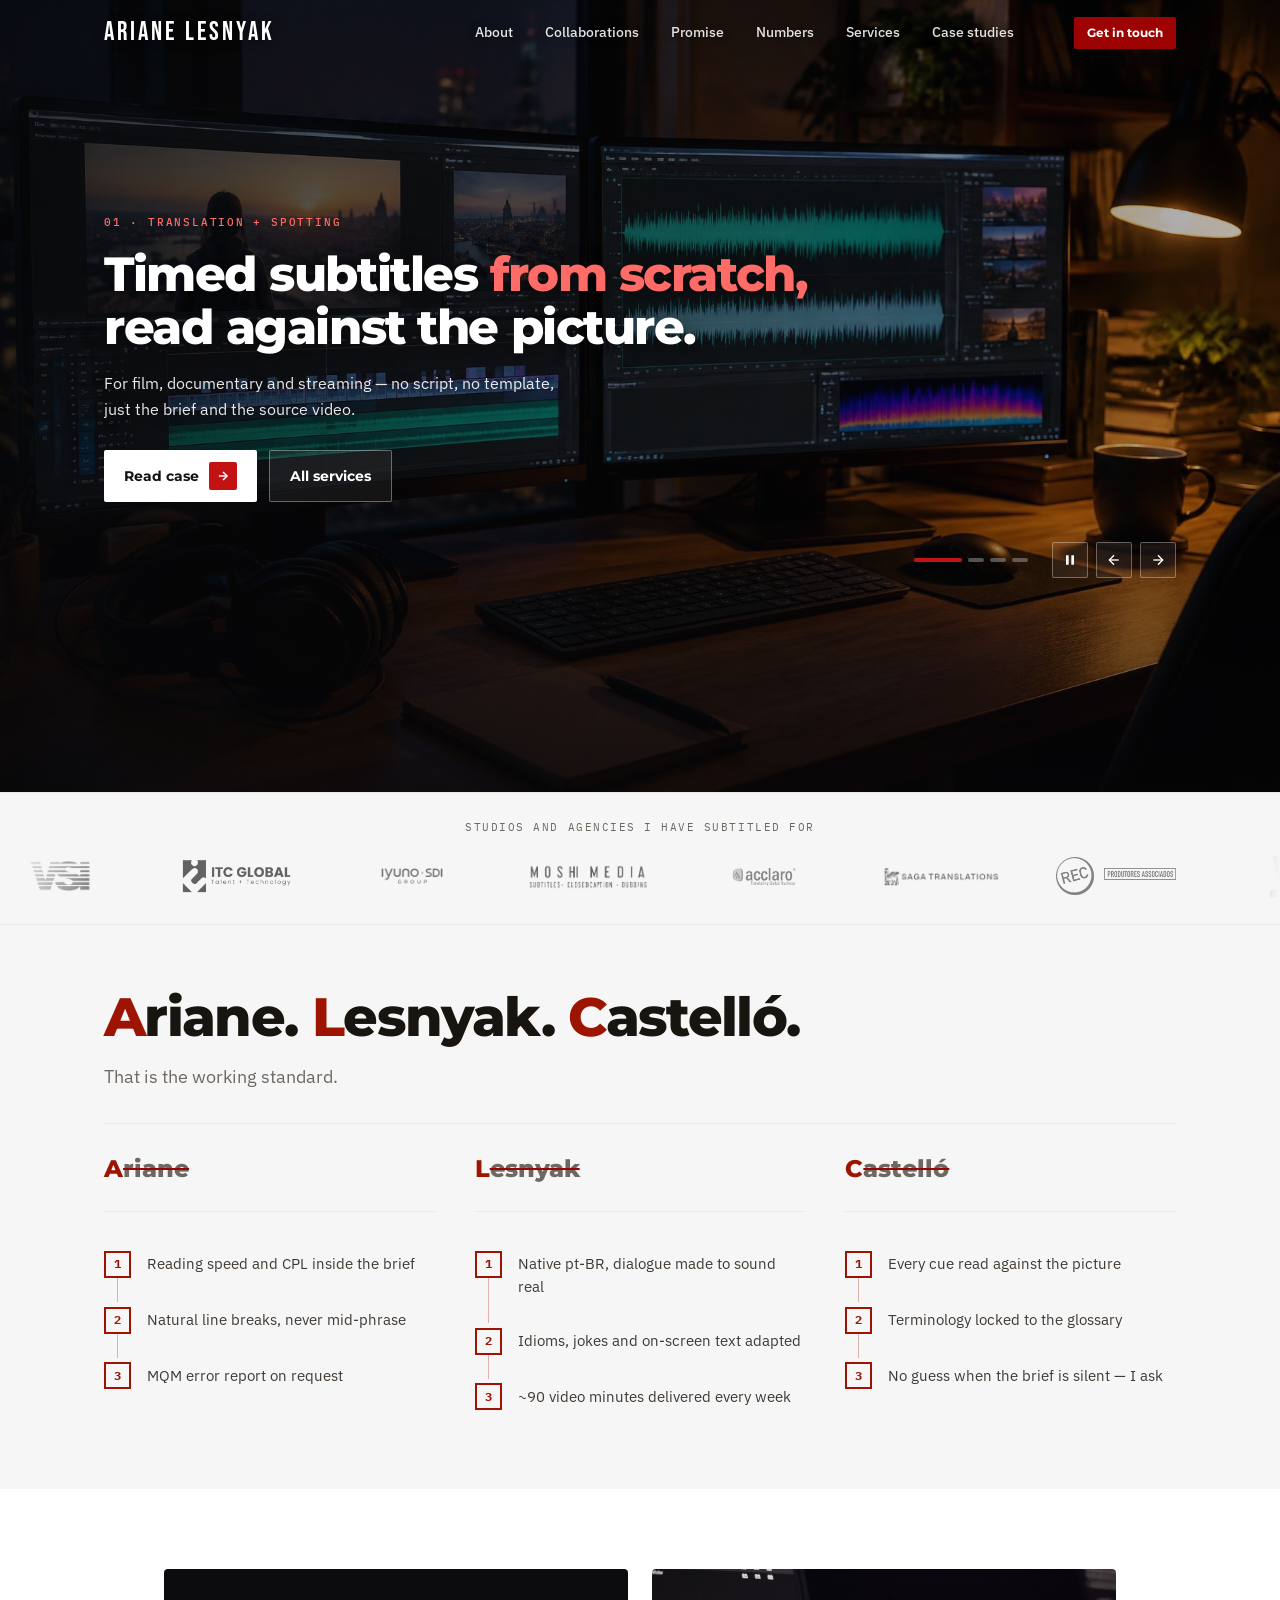
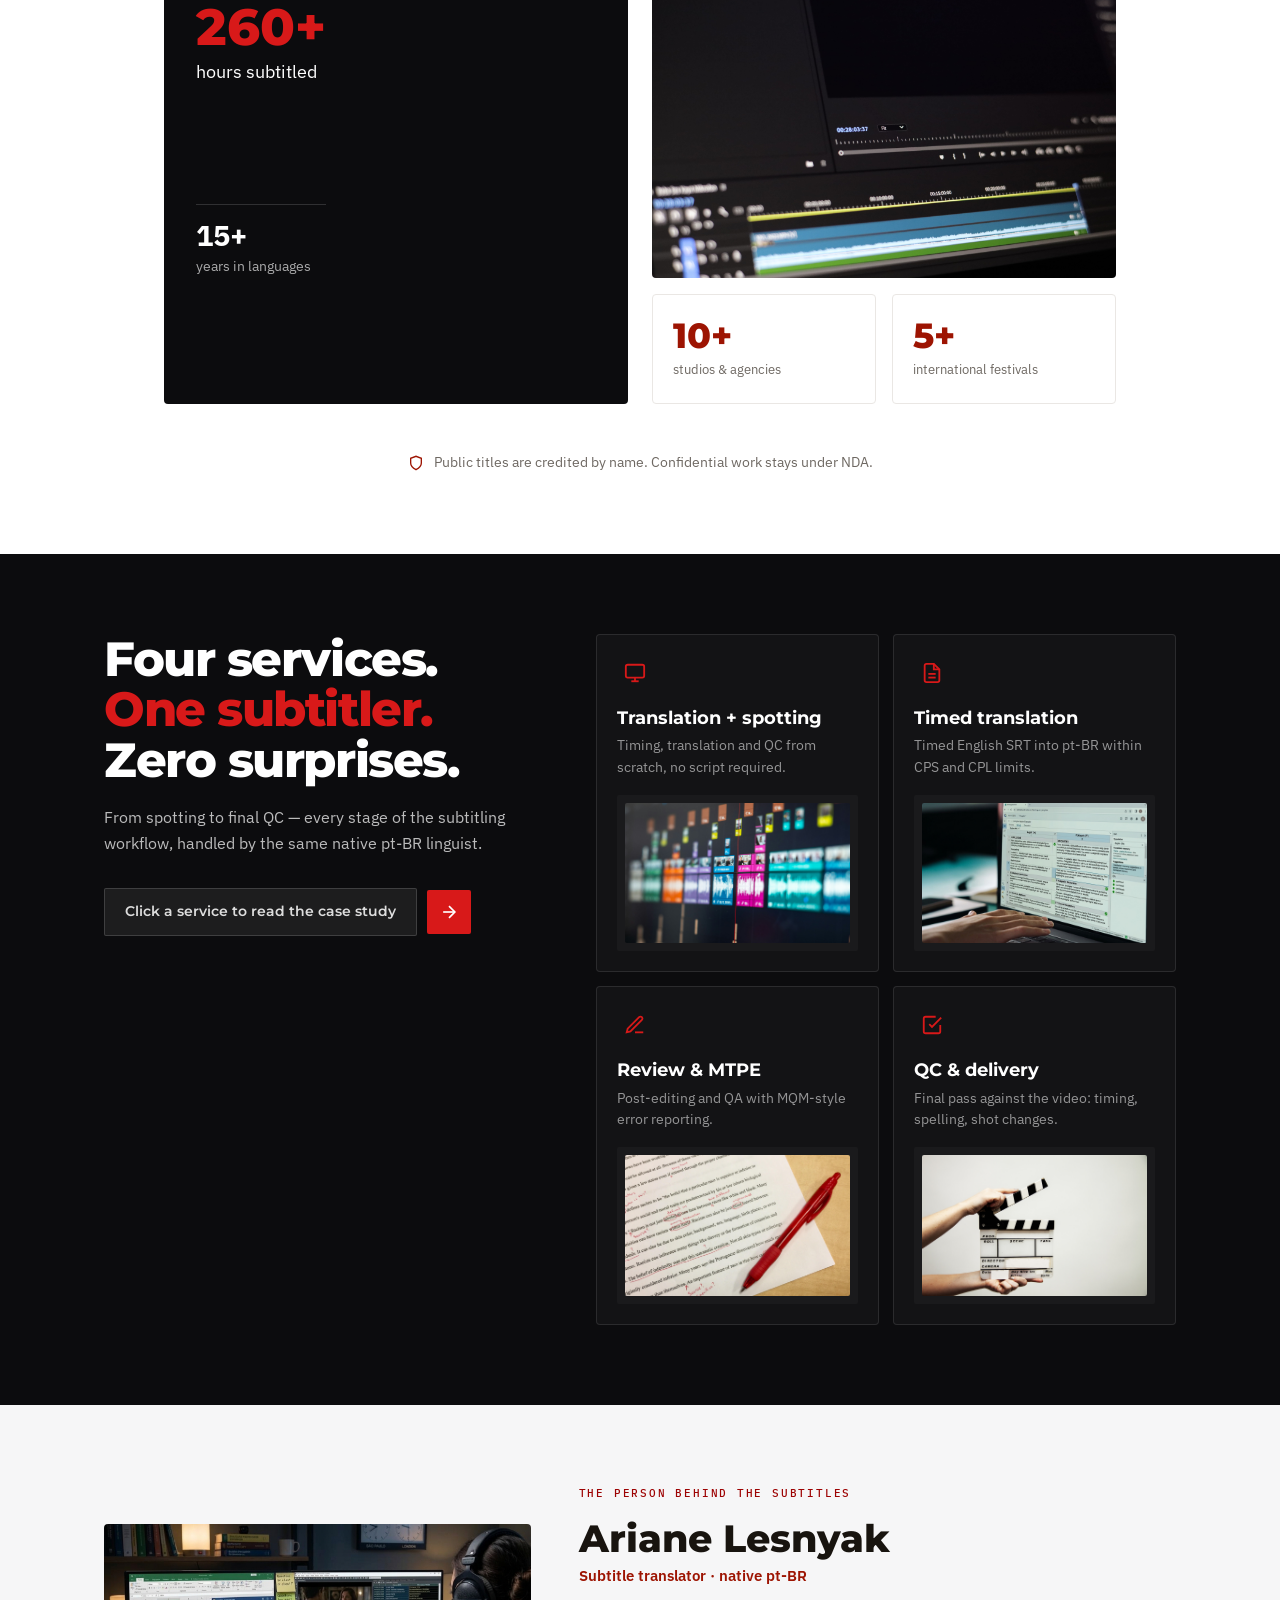
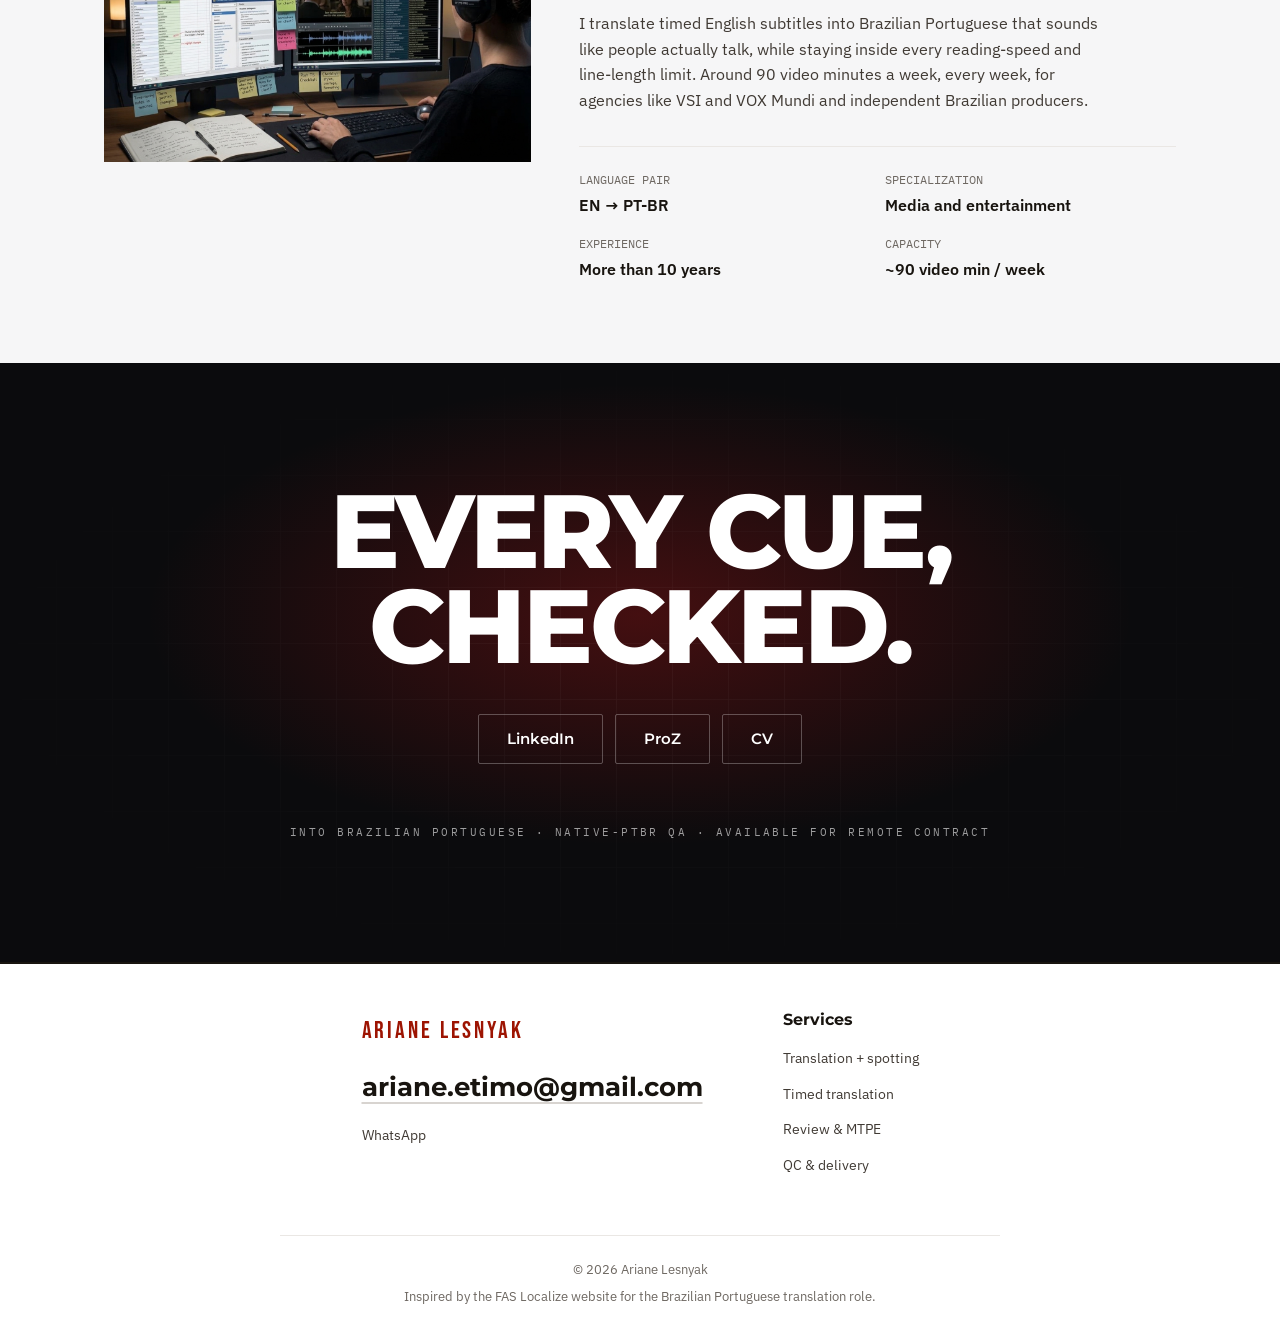
==== commit 4baebc93: "Update index.html" ====
--- a/index.html
+++ b/index.html
@@ -428,7 +428,7 @@
   padding: 32px;
   border-radius: 4px;
   color: #fff;
-  display: flex;
+  display: grid;
   flex-direction: column;
   justify-content: space-between;
   gap: 24px;
@@ -883,8 +883,8 @@
   <section class="hero" id="top">
     <div class="hero-bg" aria-hidden="true">
       <img src="img/hero-editing.jpg" alt="" class="active" onerror="this.style.display='none'">
-      <img src="img/hero-02-timed.jpg" alt="" onerror="this.style.display='none'">
-      <img src="hero-02-review.jpg" alt="" onerror="this.style.display='none'">
+      <img src="hero-02-timed.jpg" alt="" onerror="this.style.display='none'">
+      <img src="hero-03-review.jpg" alt="" onerror="this.style.display='none'">
       <img src="hero-04-qc.jpg" alt="" onerror="this.style.display='none'">
     </div>
     <div class="hero-scrim" aria-hidden="true"></div>
@@ -1091,9 +1091,7 @@
   <section class="person-section" id="about">
     <div class="wrap person-grid">
       <div class="person-img">
-        <div class="person-placeholder">
-          <img src="about-fas.jpg"/>
-        </div>
+        <img src="about-fas.jpg"/>
       </div>
       <div class="person-info">
         <p class="hero-eyebrow" style="color: var(--brand);">The person behind the subtitles</p>
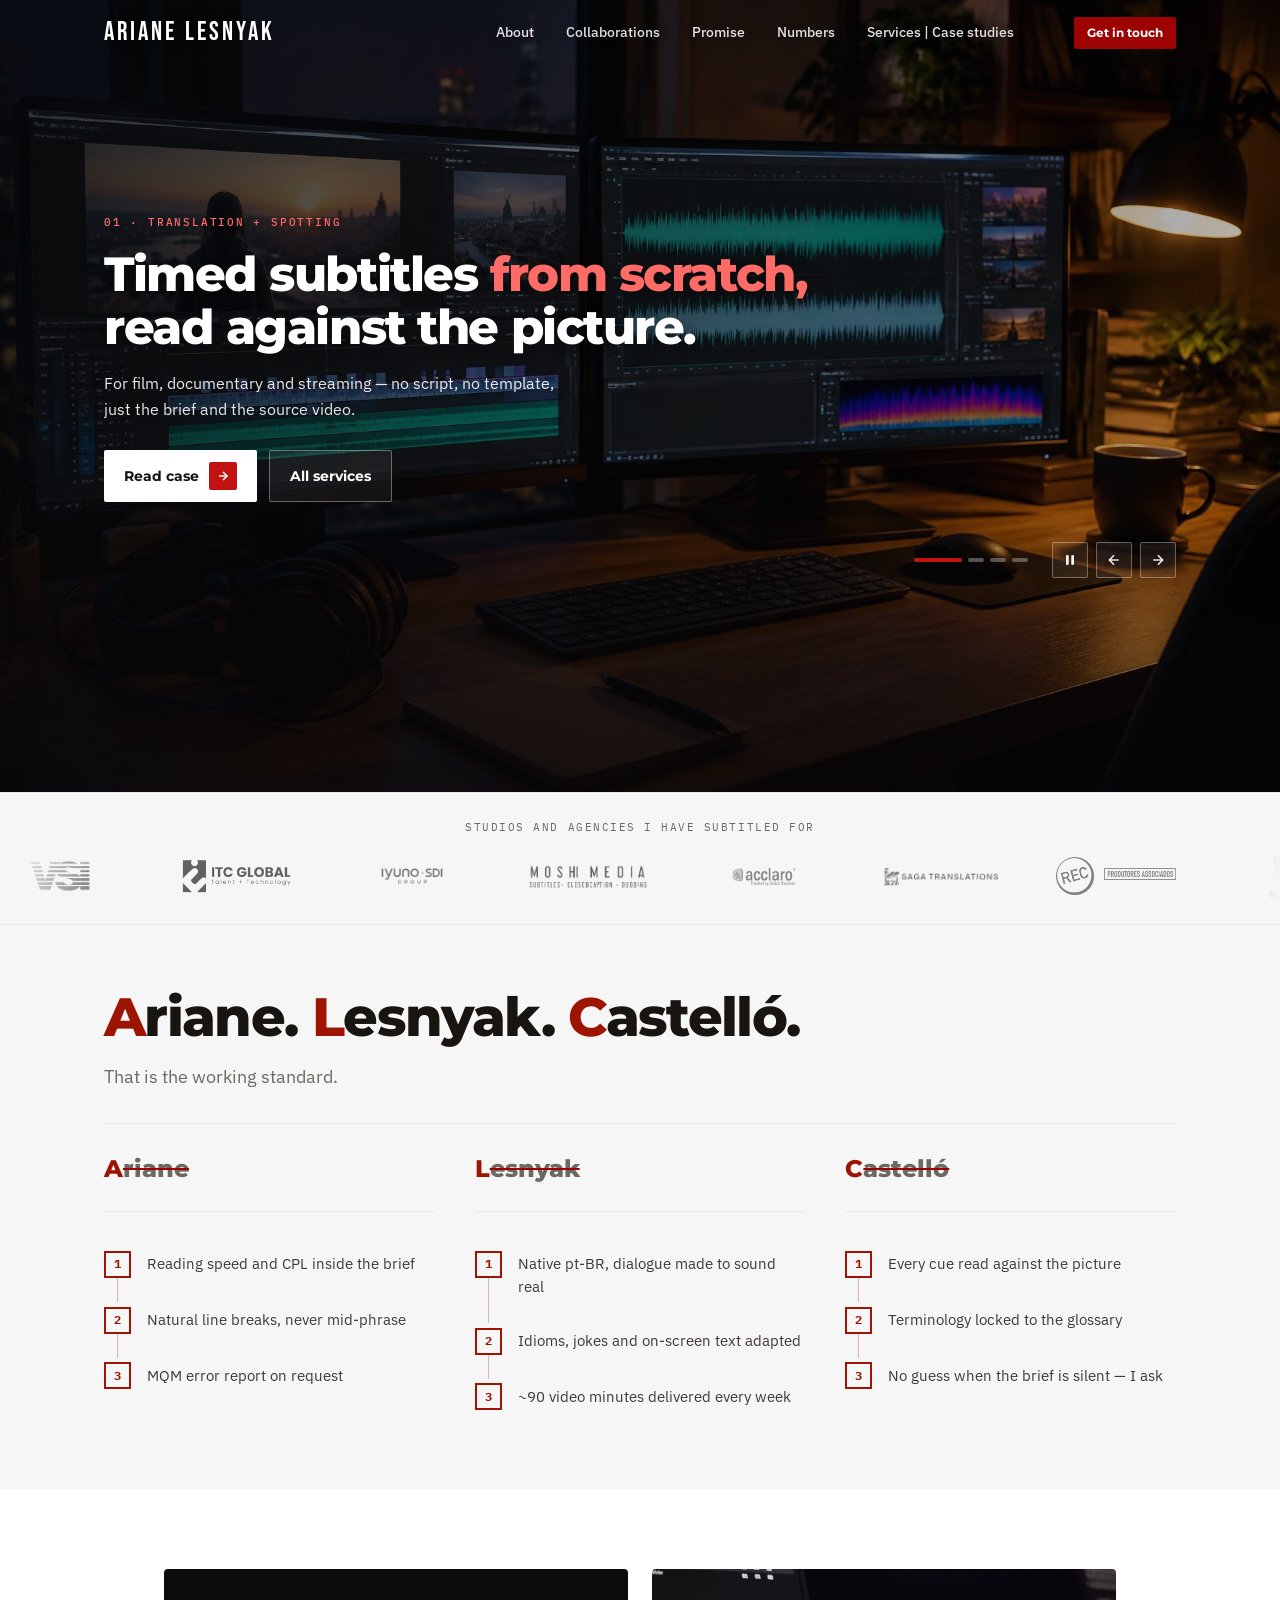
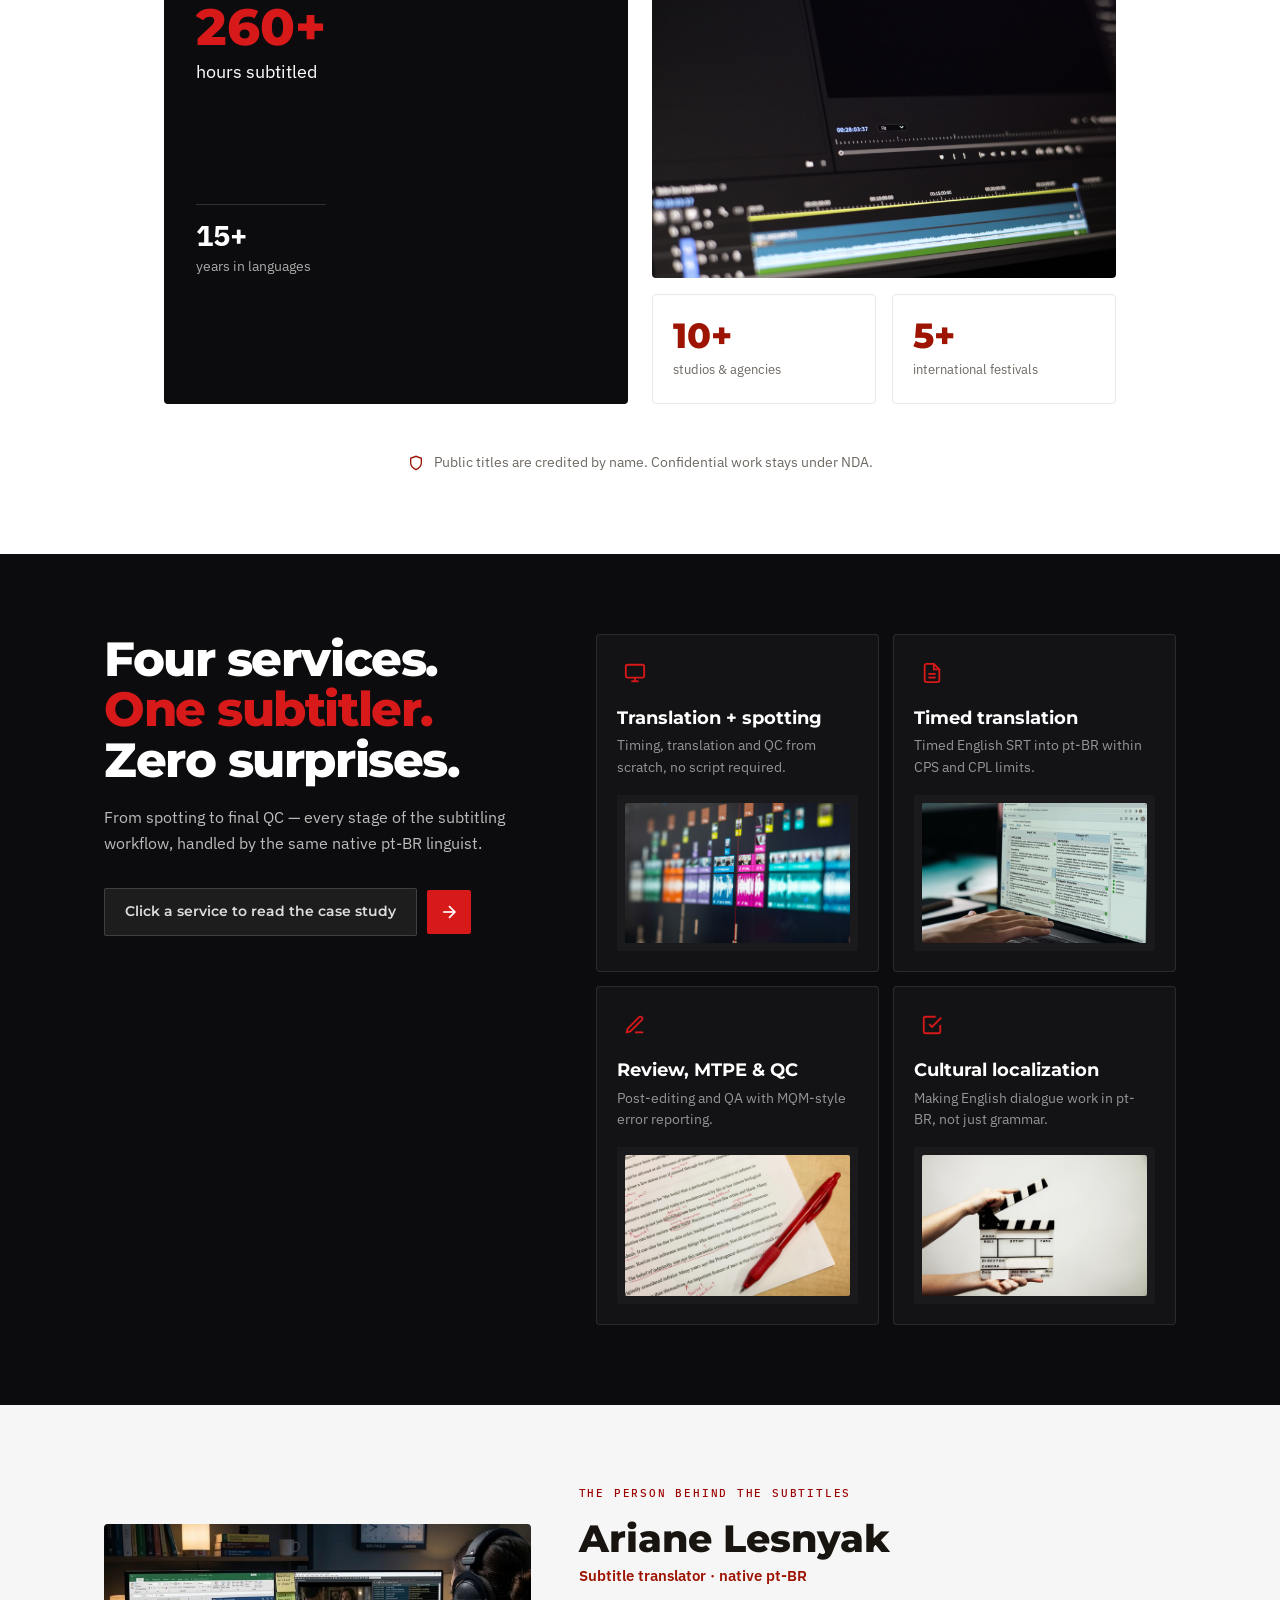
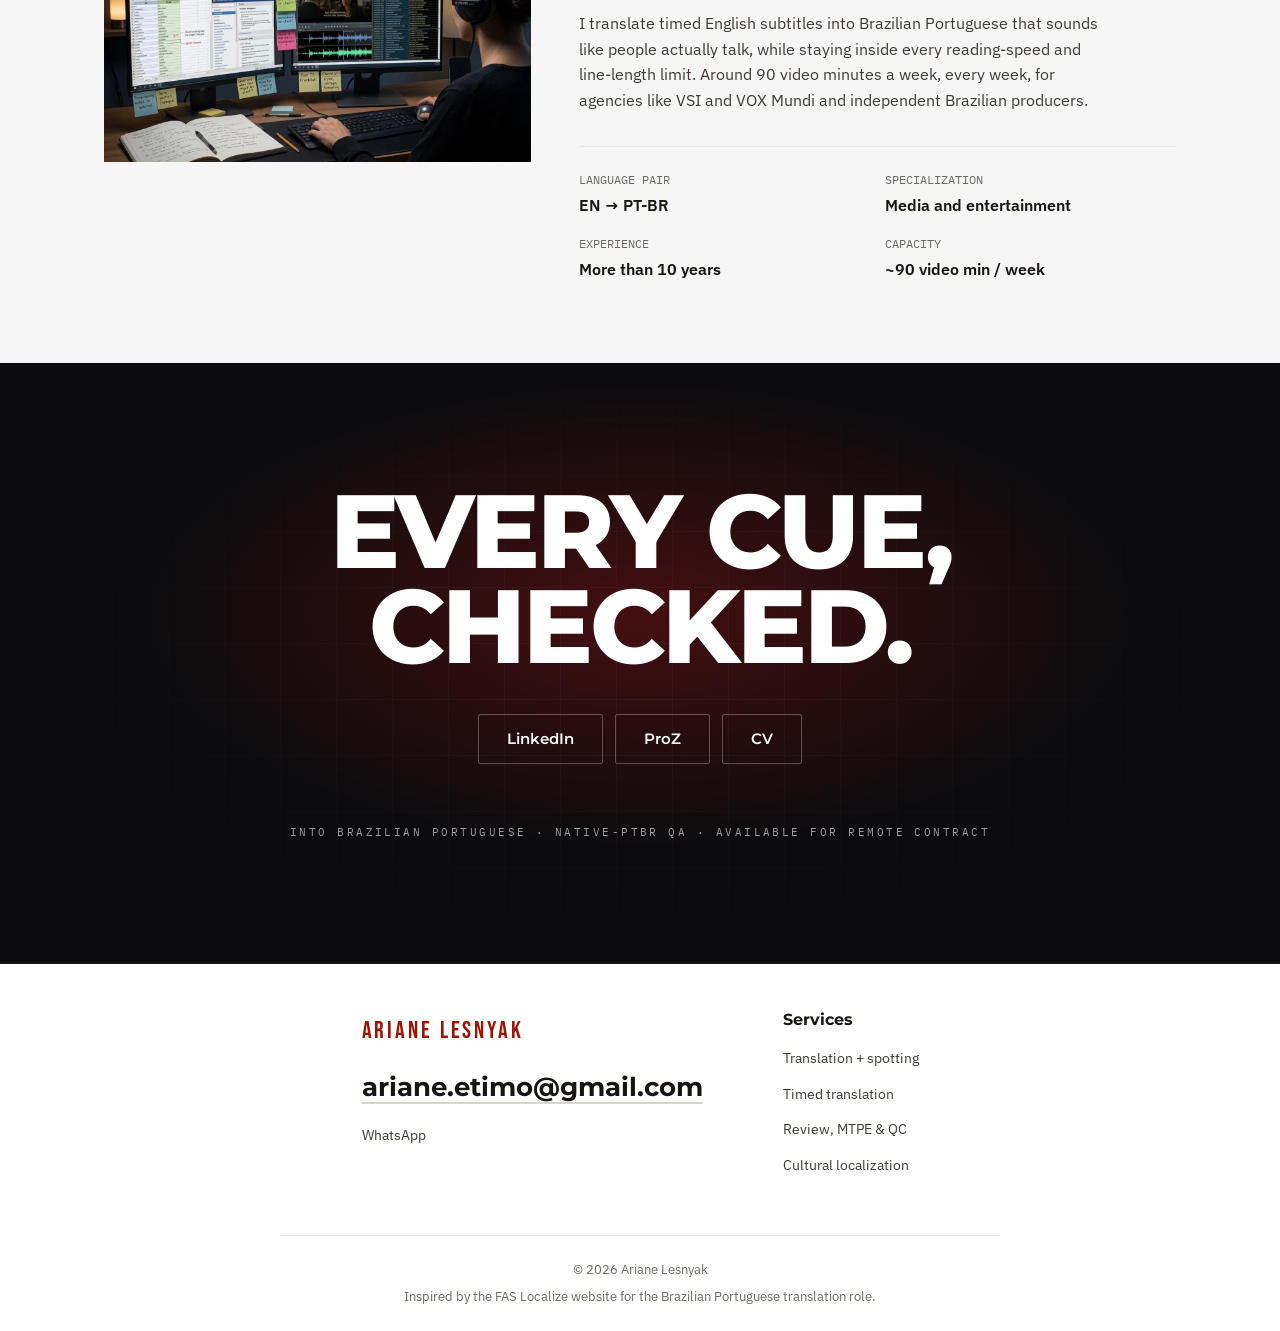
==== commit fc6df040: "Update index.html" ====
--- a/index.html
+++ b/index.html
@@ -869,8 +869,7 @@
       <a href="#collaborations">Collaborations</a>
       <a href="#promise">Promise</a>
       <a href="#numbers">Numbers</a>
-      <a href="#services">Services</a>
-      <a href="#cases">Case studies</a>
+      <a href="#services">Services | Case studies</a>      
     </nav>
     <div class="nav-actions">
       <a href="mailto:ariane.etimo@gmail.com" class="btn-nav">Get in touch</a>
@@ -908,7 +907,7 @@
         </div>
       </div>
       <div class="hero-slide" data-slide="2">
-        <div class="hero-eyebrow">03 · Review &amp; MTPE</div>
+        <div class="hero-eyebrow">03 · Review, MTPE &amp; QC</div>
         <h1>Post-editing <span class="accent">and QA</span> with MQM-style error reporting.</h1>
         <p>For AI-generated subtitles and legacy files that need a second, native pass.</p>
         <div class="hero-cta">
@@ -917,11 +916,11 @@
         </div>
       </div>
       <div class="hero-slide" data-slide="3">
-        <div class="hero-eyebrow">04 · QC &amp; delivery</div>
-        <h1>The final pass <span class="accent">against the video</span> before the file leaves.</h1>
-        <p>Timing, spelling, shot changes and on-screen text — checked, not assumed.</p>
+        <div class="hero-eyebrow">04 · Cultural localization</div>
+        <h1>Beyond <span class="accent">literal</span> translation.</h1>
+        <p>Maintaining character voice, humor, cultural meaning, or narrative intent.</p>
         <div class="hero-cta">
-          <a href="service-qc-delivery.html" class="btn-hero-primary">Read case <span class="sq"><svg width="14" height="14" viewBox="0 0 24 24" fill="none" stroke="currentColor" stroke-width="2.5"><path d="M5 12h14"/><path d="m12 5 7 7-7 7"/></svg></span></a>
+          <a href="dialogue-cultural-localization.html" class="btn-hero-primary">Read case <span class="sq"><svg width="14" height="14" viewBox="0 0 24 24" fill="none" stroke="currentColor" stroke-width="2.5"><path d="M5 12h14"/><path d="m12 5 7 7-7 7"/></svg></span></a>
           <a href="#services" class="btn-hero-secondary">All services</a>
         </div>
       </div>
@@ -1059,13 +1058,13 @@
         </div>
       </div>
       <div class="services-grid">
-        <a href="service-translation.html" class="service-card">
+        <a href="service-template.html" class="service-card">
           <div class="service-icon"><svg viewBox="0 0 24 24" fill="none" stroke="currentColor" stroke-width="2"><rect x="2" y="3" width="20" height="14" rx="2"/><line x1="8" y1="21" x2="16" y2="21"/><line x1="12" y1="17" x2="12" y2="21"/></svg></div>
           <h3>Translation + spotting</h3>
           <p>Timing, translation and QC from scratch, no script required.</p>
           <div class="service-img"><img src="service-01-translation.jpg" alt="" onerror="this.style.display='none'"></div>
         </a>
-        <a href="service-template.html" class="service-card">
+        <a href="service-translation.html" class="service-card">
           <div class="service-icon"><svg viewBox="0 0 24 24" fill="none" stroke="currentColor" stroke-width="2"><path d="M14 2H6a2 2 0 0 0-2 2v16a2 2 0 0 0 2 2h12a2 2 0 0 0 2-2V8z"/><polyline points="14 2 14 8 20 8"/><line x1="8" y1="13" x2="16" y2="13"/><line x1="8" y1="17" x2="16" y2="17"/></svg></div>
           <h3>Timed translation</h3>
           <p>Timed English SRT into pt-BR within CPS and CPL limits.</p>
@@ -1073,14 +1072,14 @@
         </a>
         <a href="service-review-mtpe.html" class="service-card">
           <div class="service-icon"><svg viewBox="0 0 24 24" fill="none" stroke="currentColor" stroke-width="2"><path d="M12 20h9"/><path d="M16.5 3.5a2.121 2.121 0 1 1 3 3L7 19l-4 1 1-4z"/></svg></div>
-          <h3>Review &amp; MTPE</h3>
+          <h3>Review, MTPE &amp; QC</h3>
           <p>Post-editing and QA with MQM-style error reporting.</p>
           <div class="service-img"><img src="service-03-review.jpg" alt="" onerror="this.style.display='none'"></div>
         </a>
-        <a href="service-qc-delivery.html" class="service-card">
+        <a href="dialogue-cultural-localization.html" class="service-card">
           <div class="service-icon"><svg viewBox="0 0 24 24" fill="none" stroke="currentColor" stroke-width="2"><path d="M9 11l3 3L22 4"/><path d="M21 12v7a2 2 0 0 1-2 2H5a2 2 0 0 1-2-2V5a2 2 0 0 1 2-2h11"/></svg></div>
-          <h3>QC &amp; delivery</h3>
-          <p>Final pass against the video: timing, spelling, shot changes.</p>
+          <h3>Cultural localization</h3>
+          <p>Making English dialogue work in pt-BR, not just grammar.</p>
           <div class="service-img"><img src="service-04-qc.jpg" alt="" onerror="this.style.display='none'"></div>
         </a>
       </div>
@@ -1129,15 +1128,15 @@
       <div class="footer-brand-col">
         <p class="footer-logo">ARIANE LESNYAK</p>
         <a href="mailto:ariane.etimo@gmail.com" class="footer-email">ariane.etimo@gmail.com</a>
-        <p class="footer-links"><a href="#">WhatsApp</a></p>
+        <p class="footer-links"><a href="https://wa.link/xst282">WhatsApp</a></p>
       </div>
       <div class="footer-nav-col">
         <h4>Services</h4>
         <ul>
-          <li><a href="service-translation.html">Translation + spotting</a></li>
-          <li><a href="service-template.html">Timed translation</a></li>
-          <li><a href="service-review-mtpe.html">Review &amp; MTPE</a></li>
-          <li><a href="service-qc-delivery.html">QC &amp; delivery</a></li>
+          <li><a href="service-template.html">Translation + spotting</a></li>
+          <li><a href="service-translation.html">Timed translation</a></li>
+          <li><a href="service-review-mtpe.html">Review, MTPE &amp; QC</a></li>
+          <li><a href="dialogue-cultural-localization.html">Cultural localization</a></li>
         </ul>
       </div>
     </div>
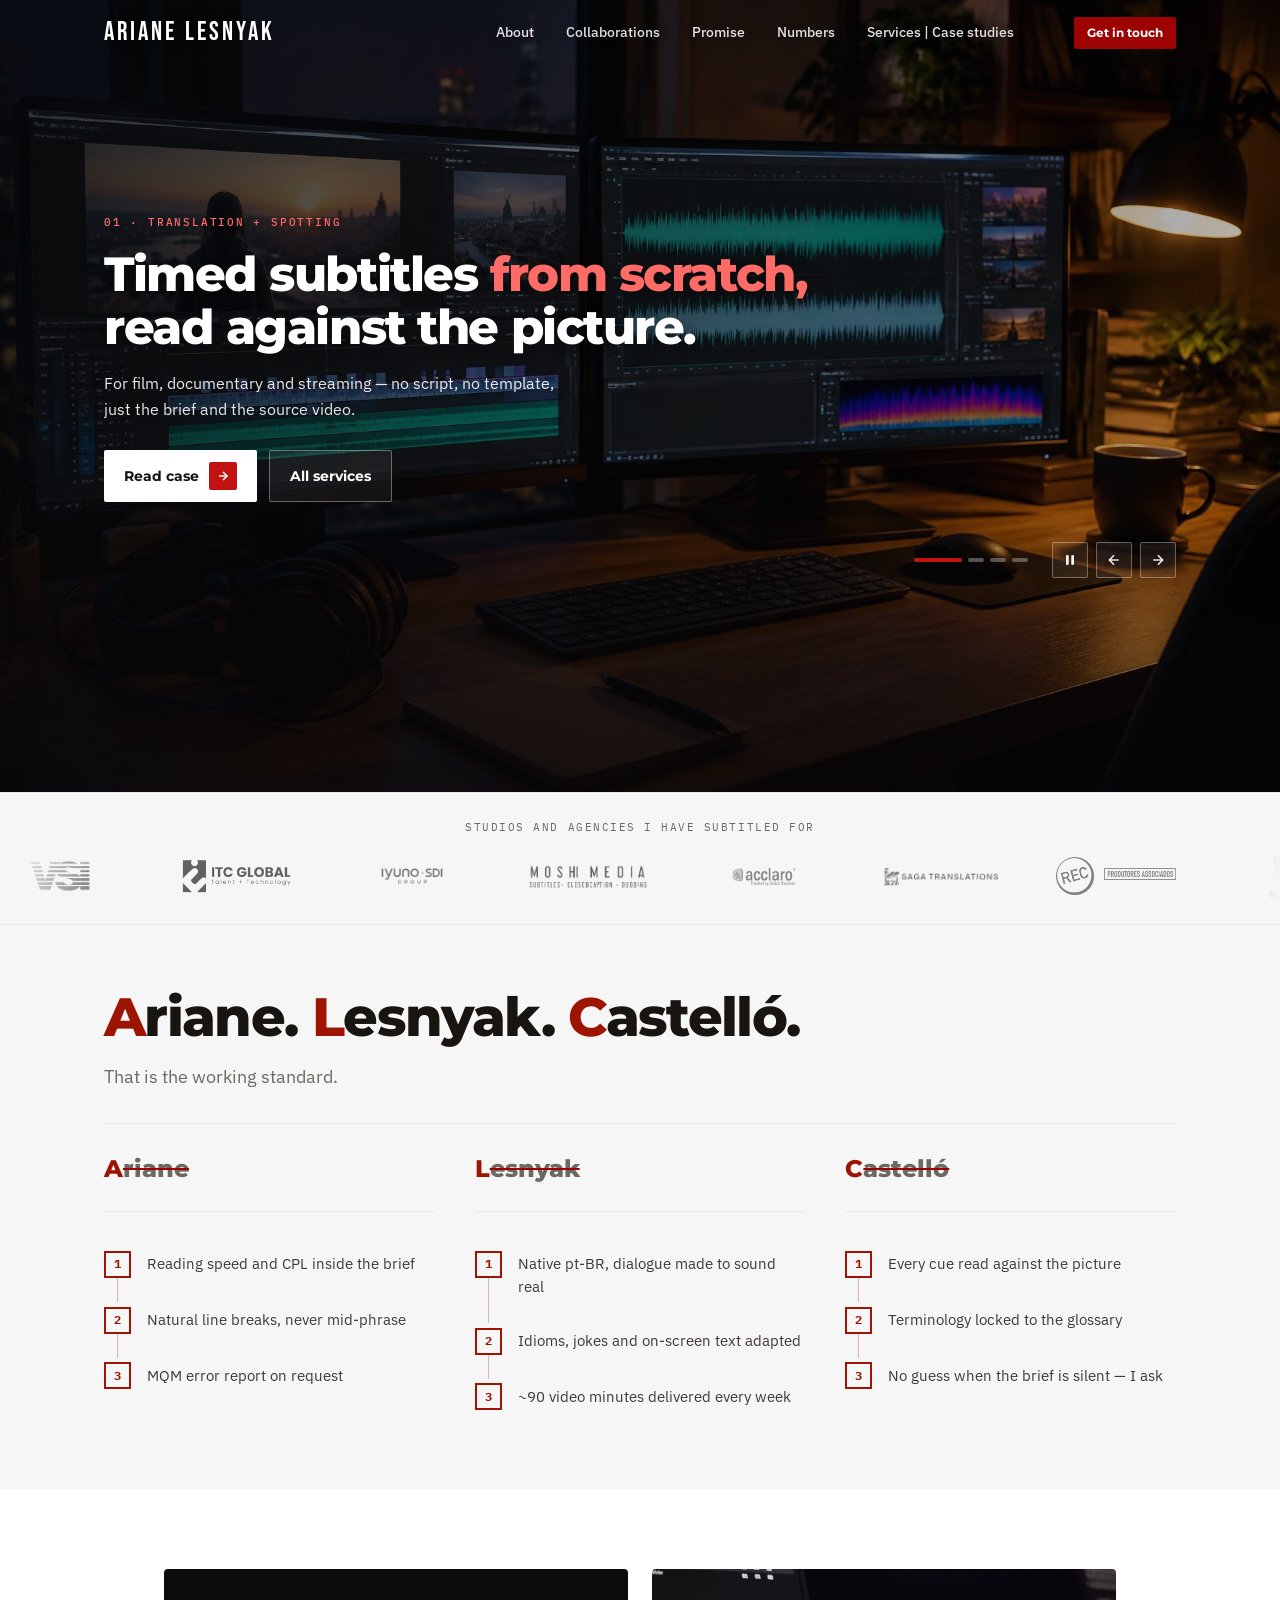
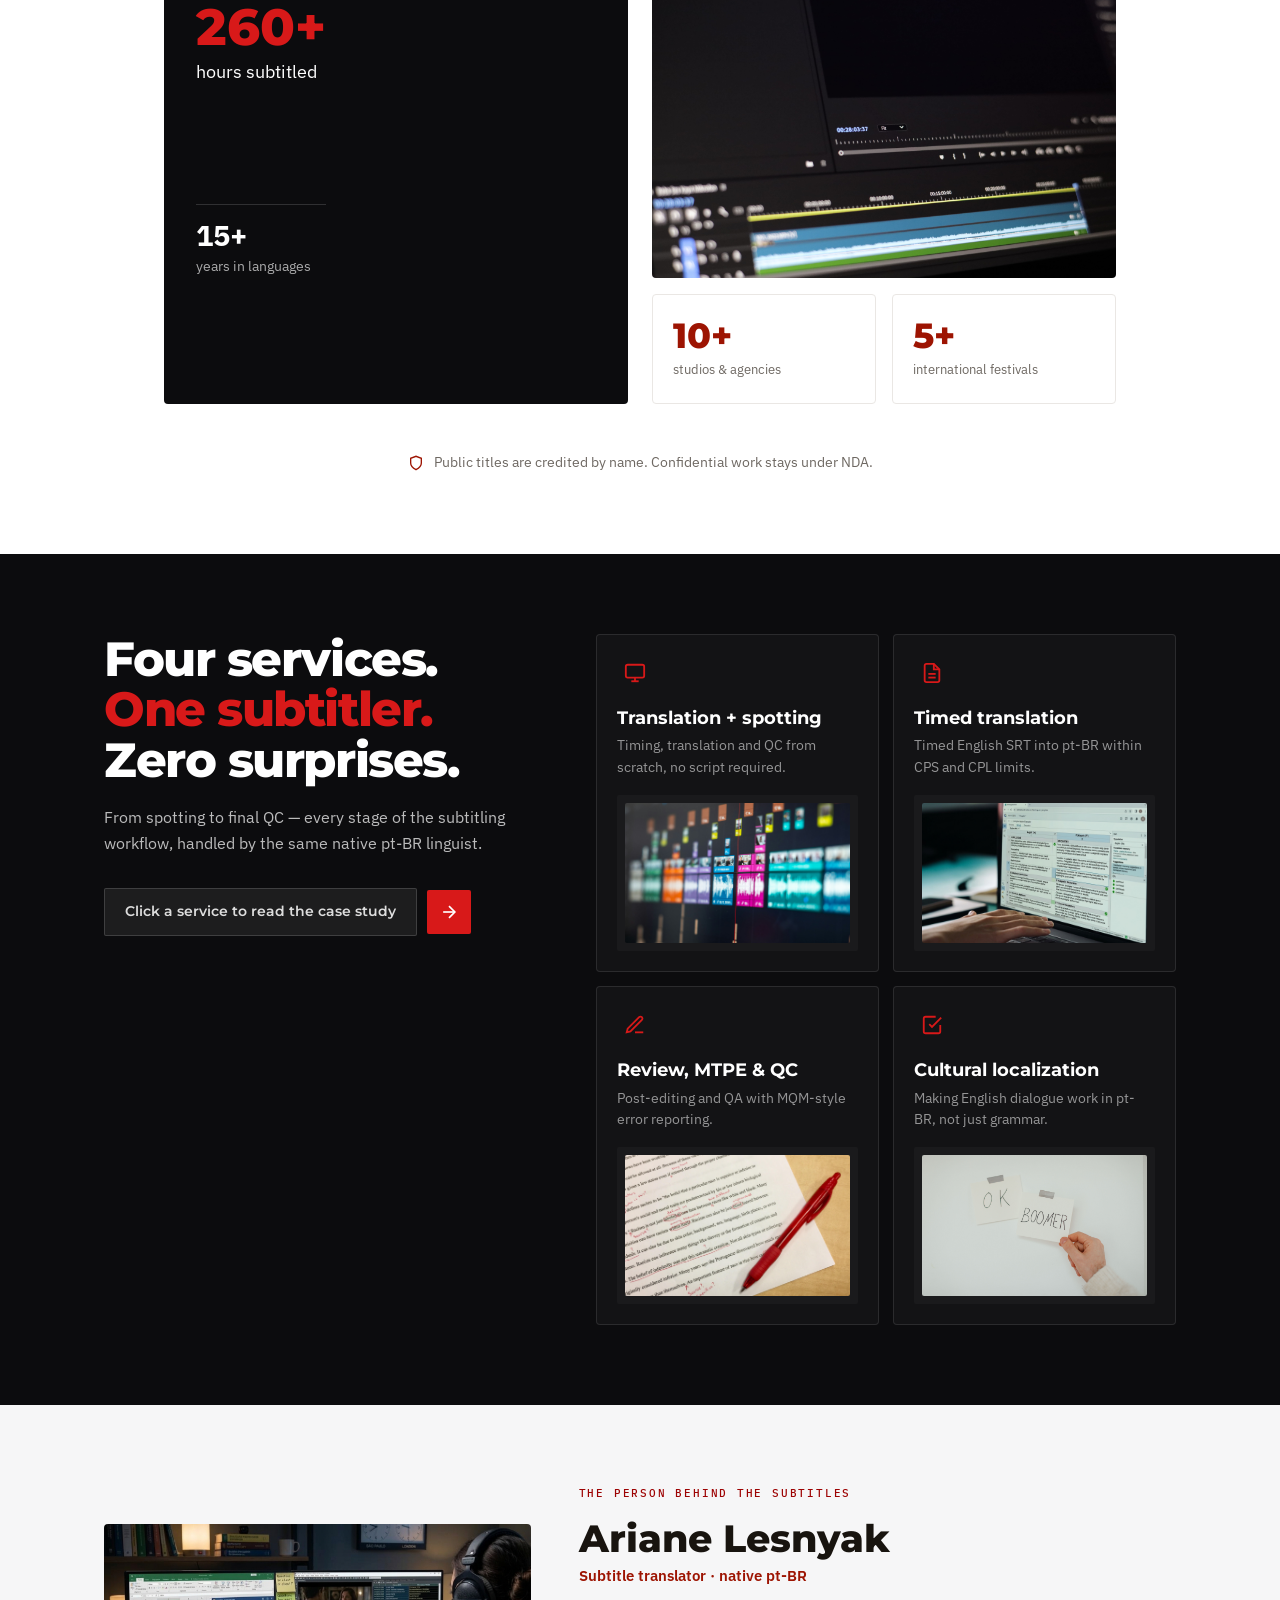
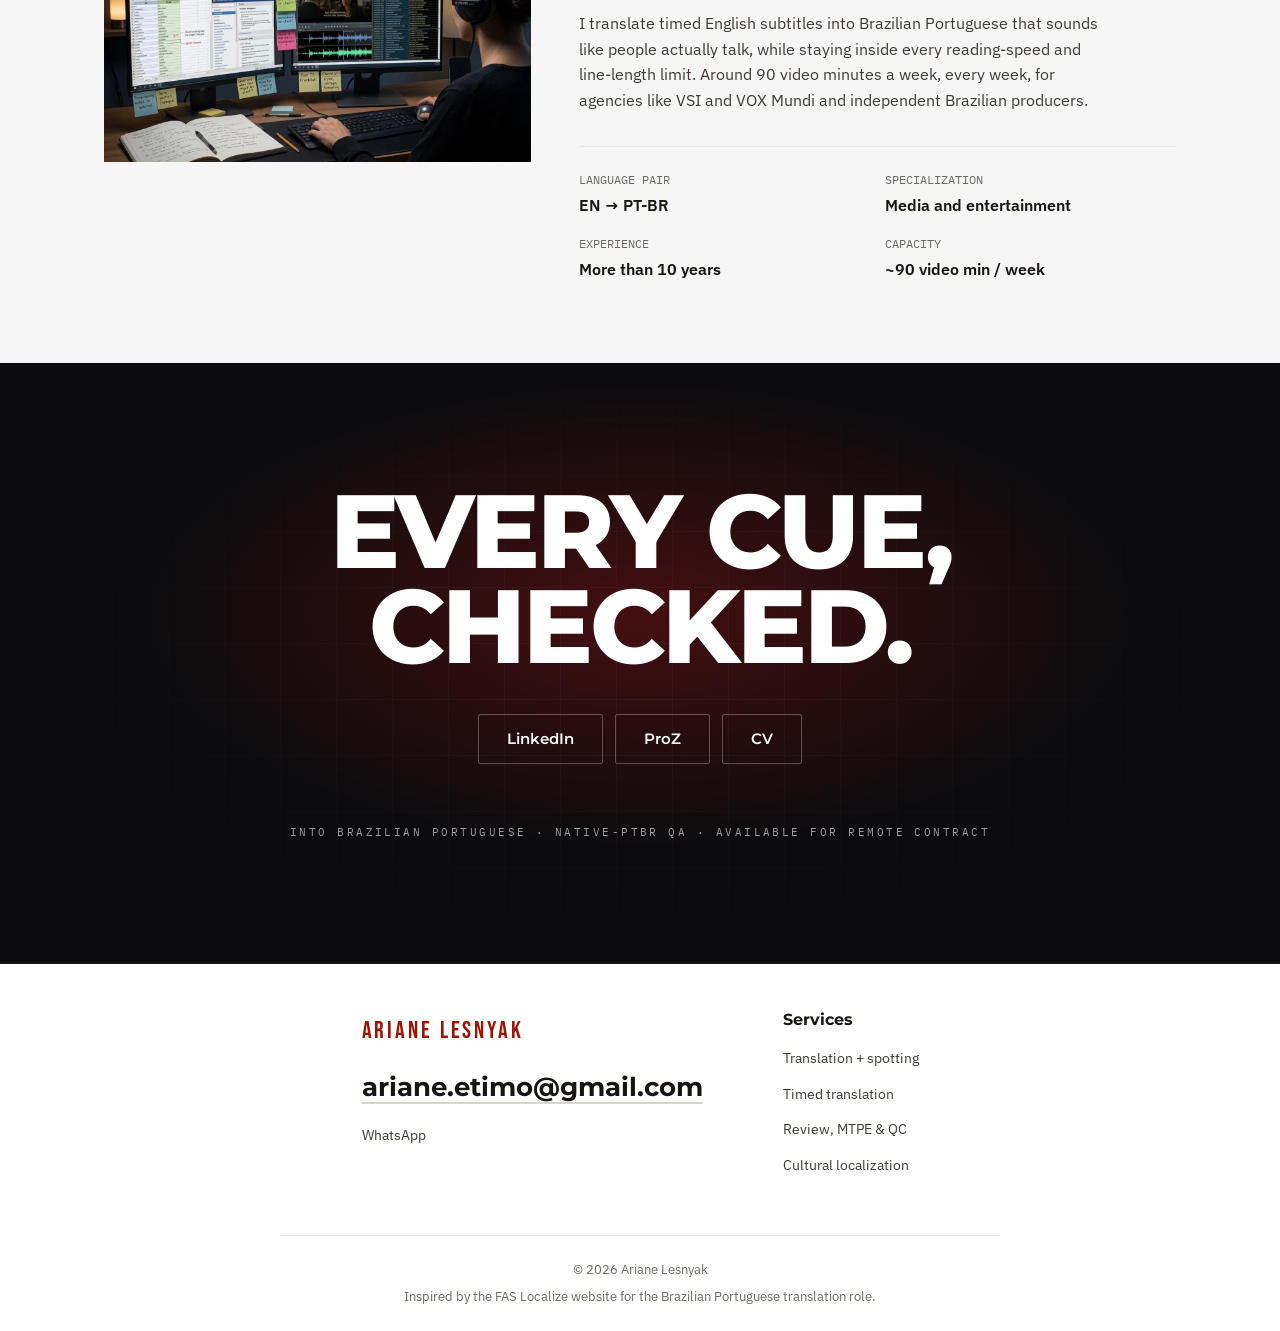
==== commit 7f2253cb: "Update index.html" ====
--- a/index.html
+++ b/index.html
@@ -893,7 +893,7 @@
         <h1>Timed subtitles <span class="accent">from scratch,</span> read against the picture.</h1>
         <p>For film, documentary and streaming — no script, no template, just the brief and the source video.</p>
         <div class="hero-cta">
-          <a href="service-translation.html" class="btn-hero-primary">Read case <span class="sq"><svg width="14" height="14" viewBox="0 0 24 24" fill="none" stroke="currentColor" stroke-width="2.5"><path d="M5 12h14"/><path d="m12 5 7 7-7 7"/></svg></span></a>
+          <a href="service-template.html" class="btn-hero-primary">Read case <span class="sq"><svg width="14" height="14" viewBox="0 0 24 24" fill="none" stroke="currentColor" stroke-width="2.5"><path d="M5 12h14"/><path d="m12 5 7 7-7 7"/></svg></span></a>
           <a href="#services" class="btn-hero-secondary">All services</a>
         </div>
       </div>
@@ -902,7 +902,7 @@
         <h1>Timed English SRT <span class="accent">into pt-BR,</span> inside every CPS and CPL.</h1>
         <p>The source already has timing. The work is translating each cue into Brazilian Portuguese that reads naturally on screen.</p>
         <div class="hero-cta">
-          <a href="service-template.html" class="btn-hero-primary">Read case <span class="sq"><svg width="14" height="14" viewBox="0 0 24 24" fill="none" stroke="currentColor" stroke-width="2.5"><path d="M5 12h14"/><path d="m12 5 7 7-7 7"/></svg></span></a>
+          <a href="service-translation.html" class="btn-hero-primary">Read case <span class="sq"><svg width="14" height="14" viewBox="0 0 24 24" fill="none" stroke="currentColor" stroke-width="2.5"><path d="M5 12h14"/><path d="m12 5 7 7-7 7"/></svg></span></a>
           <a href="#services" class="btn-hero-secondary">All services</a>
         </div>
       </div>
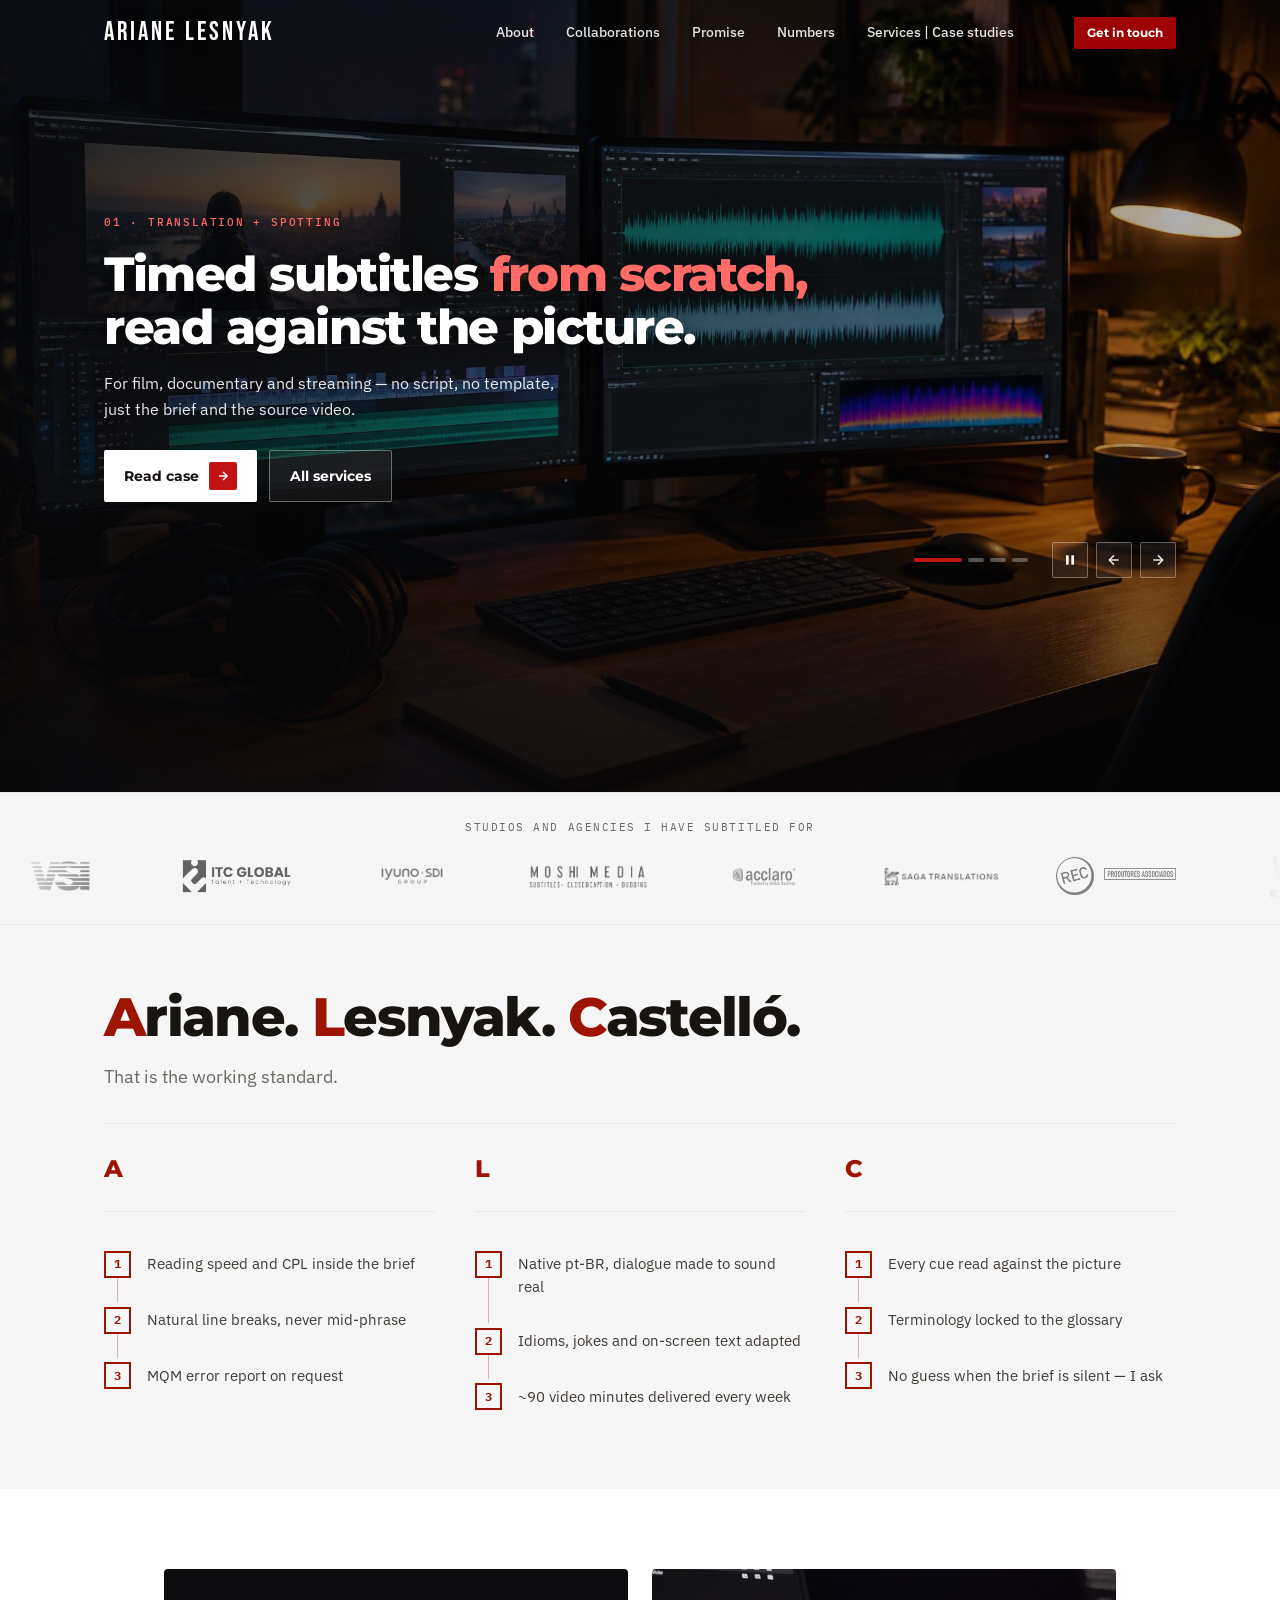
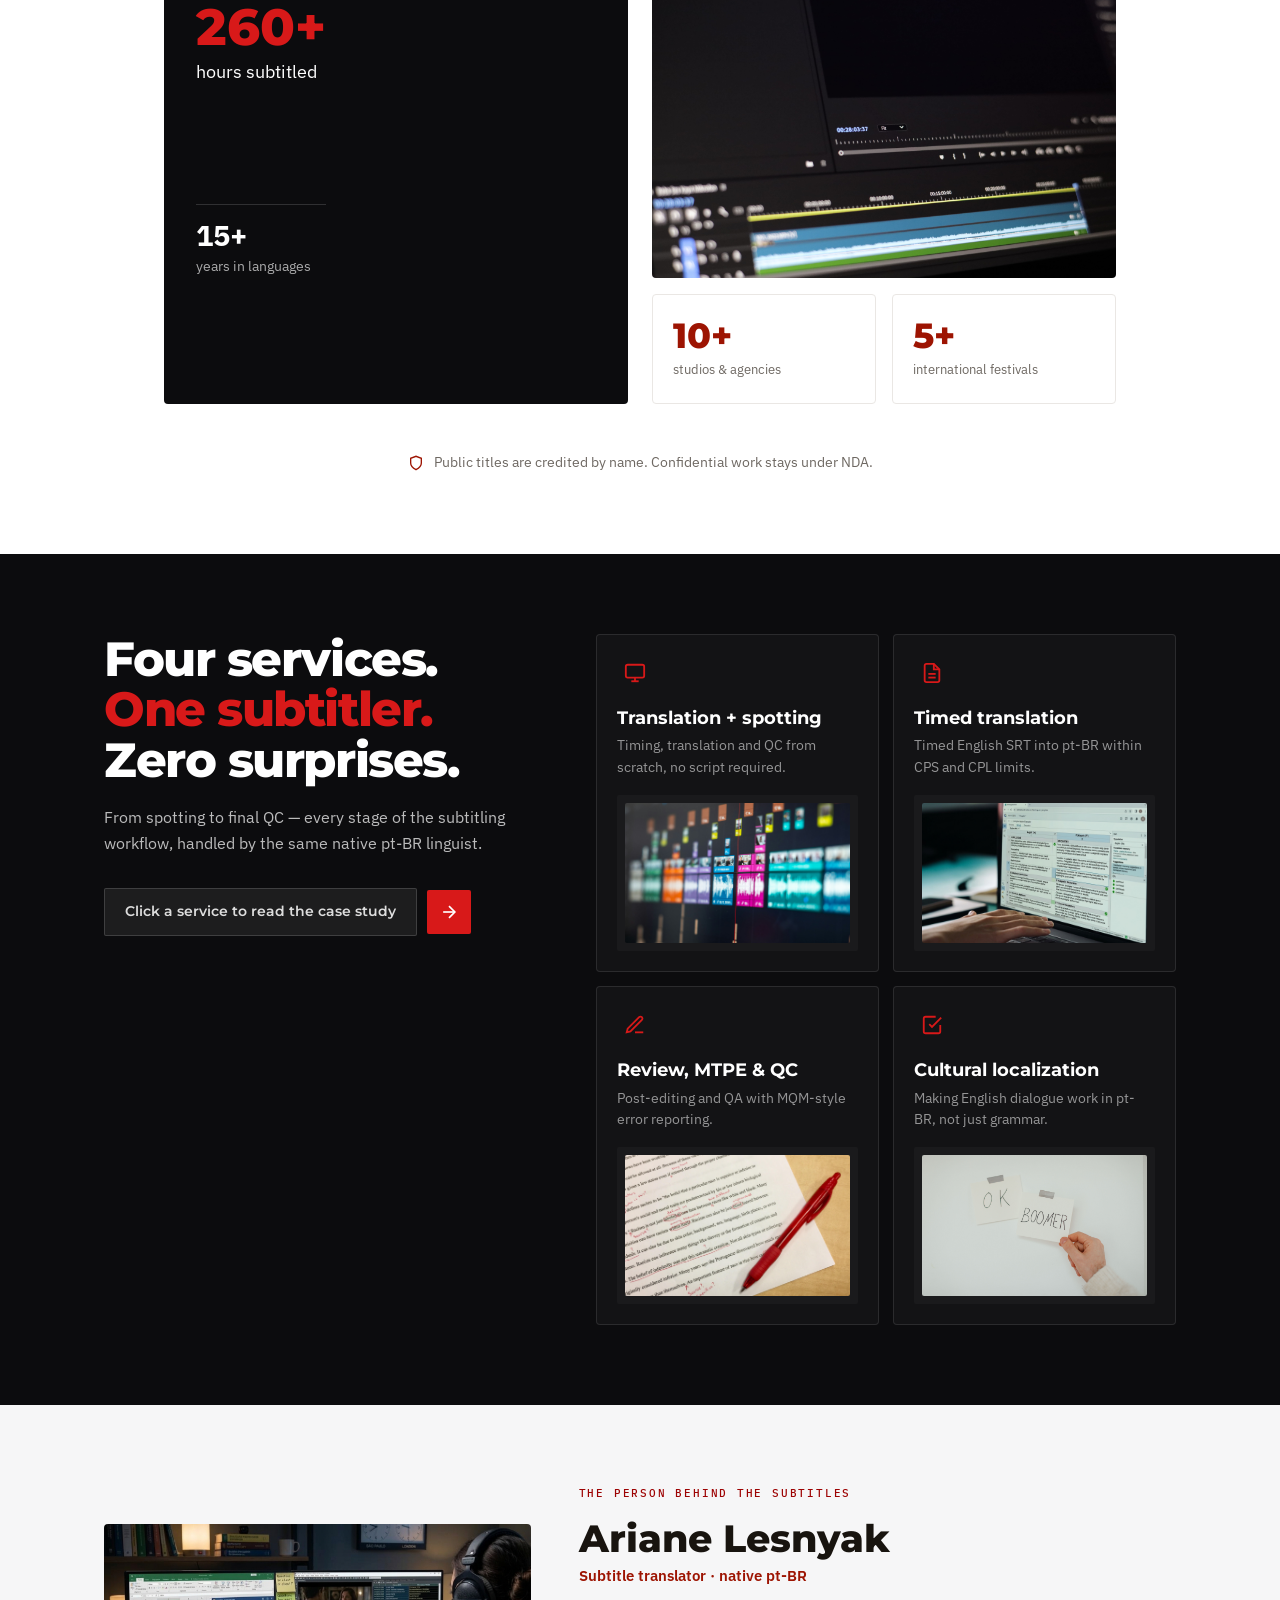
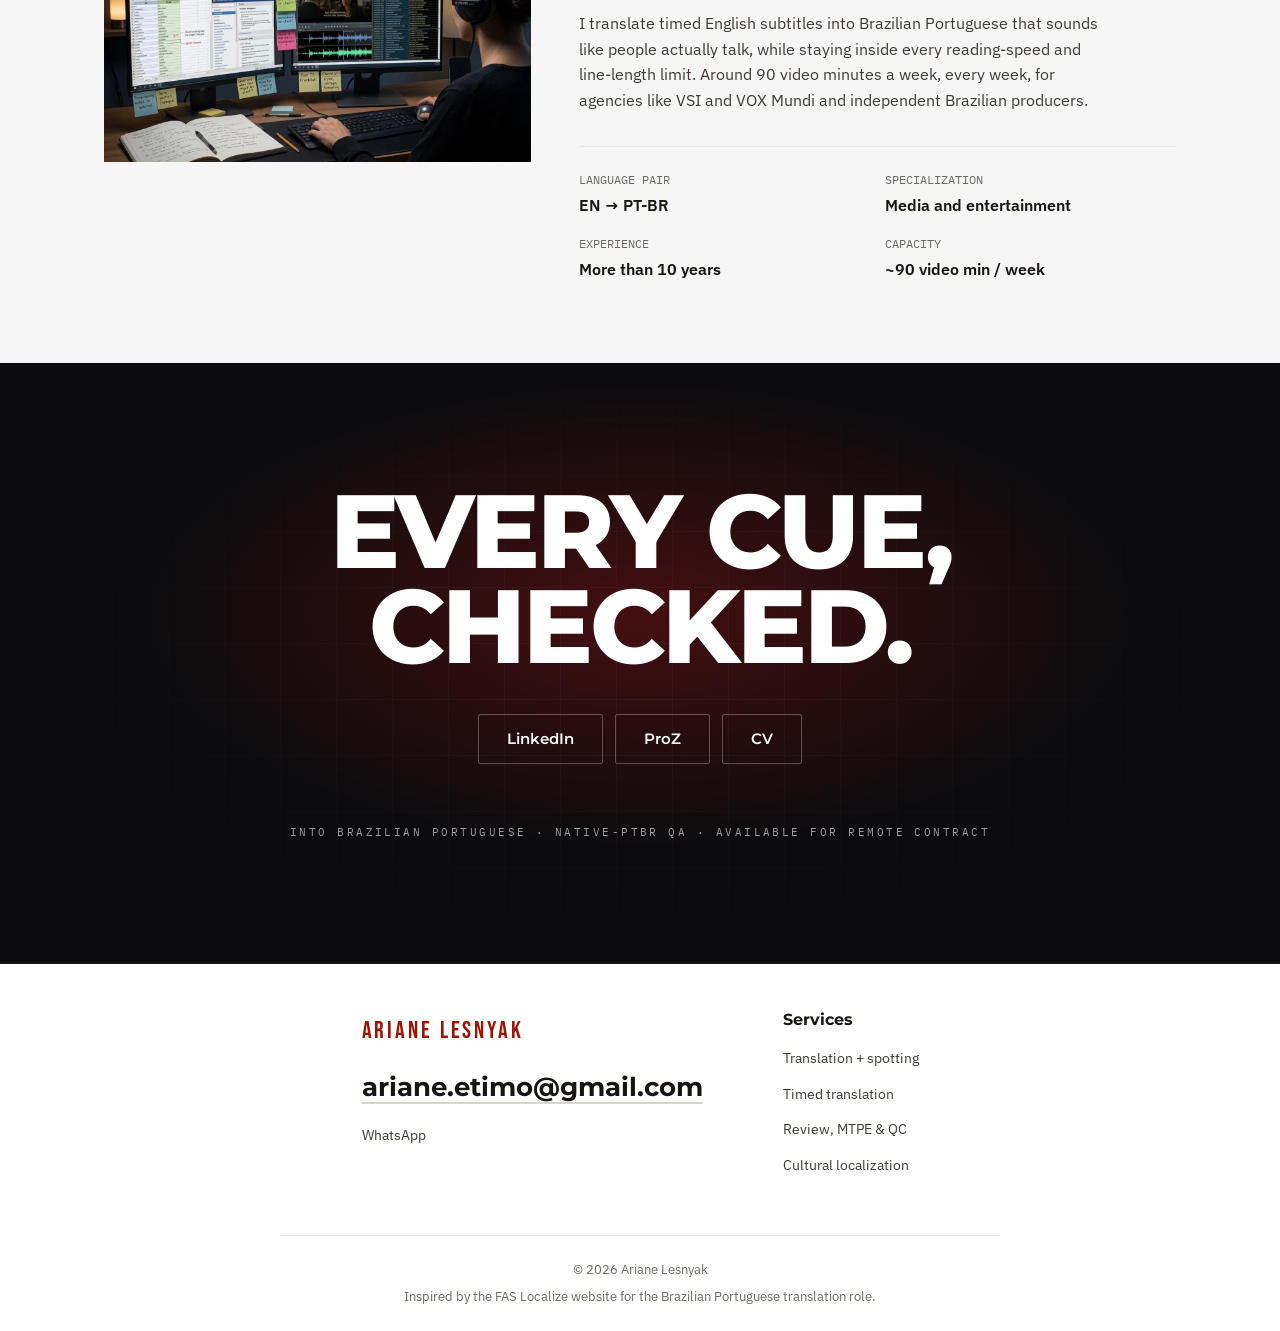
==== commit aa2af440: "Update index.html" ====
--- a/index.html
+++ b/index.html
@@ -917,8 +917,8 @@
       </div>
       <div class="hero-slide" data-slide="3">
         <div class="hero-eyebrow">04 · Cultural localization</div>
-        <h1>Beyond <span class="accent">literal</span> translation.</h1>
-        <p>Maintaining character voice, humor, cultural meaning, or narrative intent.</p>
+        <h1>Beyond <span class="accent">literal</span> translation, when words need to <span class="accent">land</span></h1>
+        <p>Maintaining character voice, humor, slangs, and narrative intent.</p>
         <div class="hero-cta">
           <a href="dialogue-cultural-localization.html" class="btn-hero-primary">Read case <span class="sq"><svg width="14" height="14" viewBox="0 0 24 24" fill="none" stroke="currentColor" stroke-width="2.5"><path d="M5 12h14"/><path d="m12 5 7 7-7 7"/></svg></span></a>
           <a href="#services" class="btn-hero-secondary">All services</a>
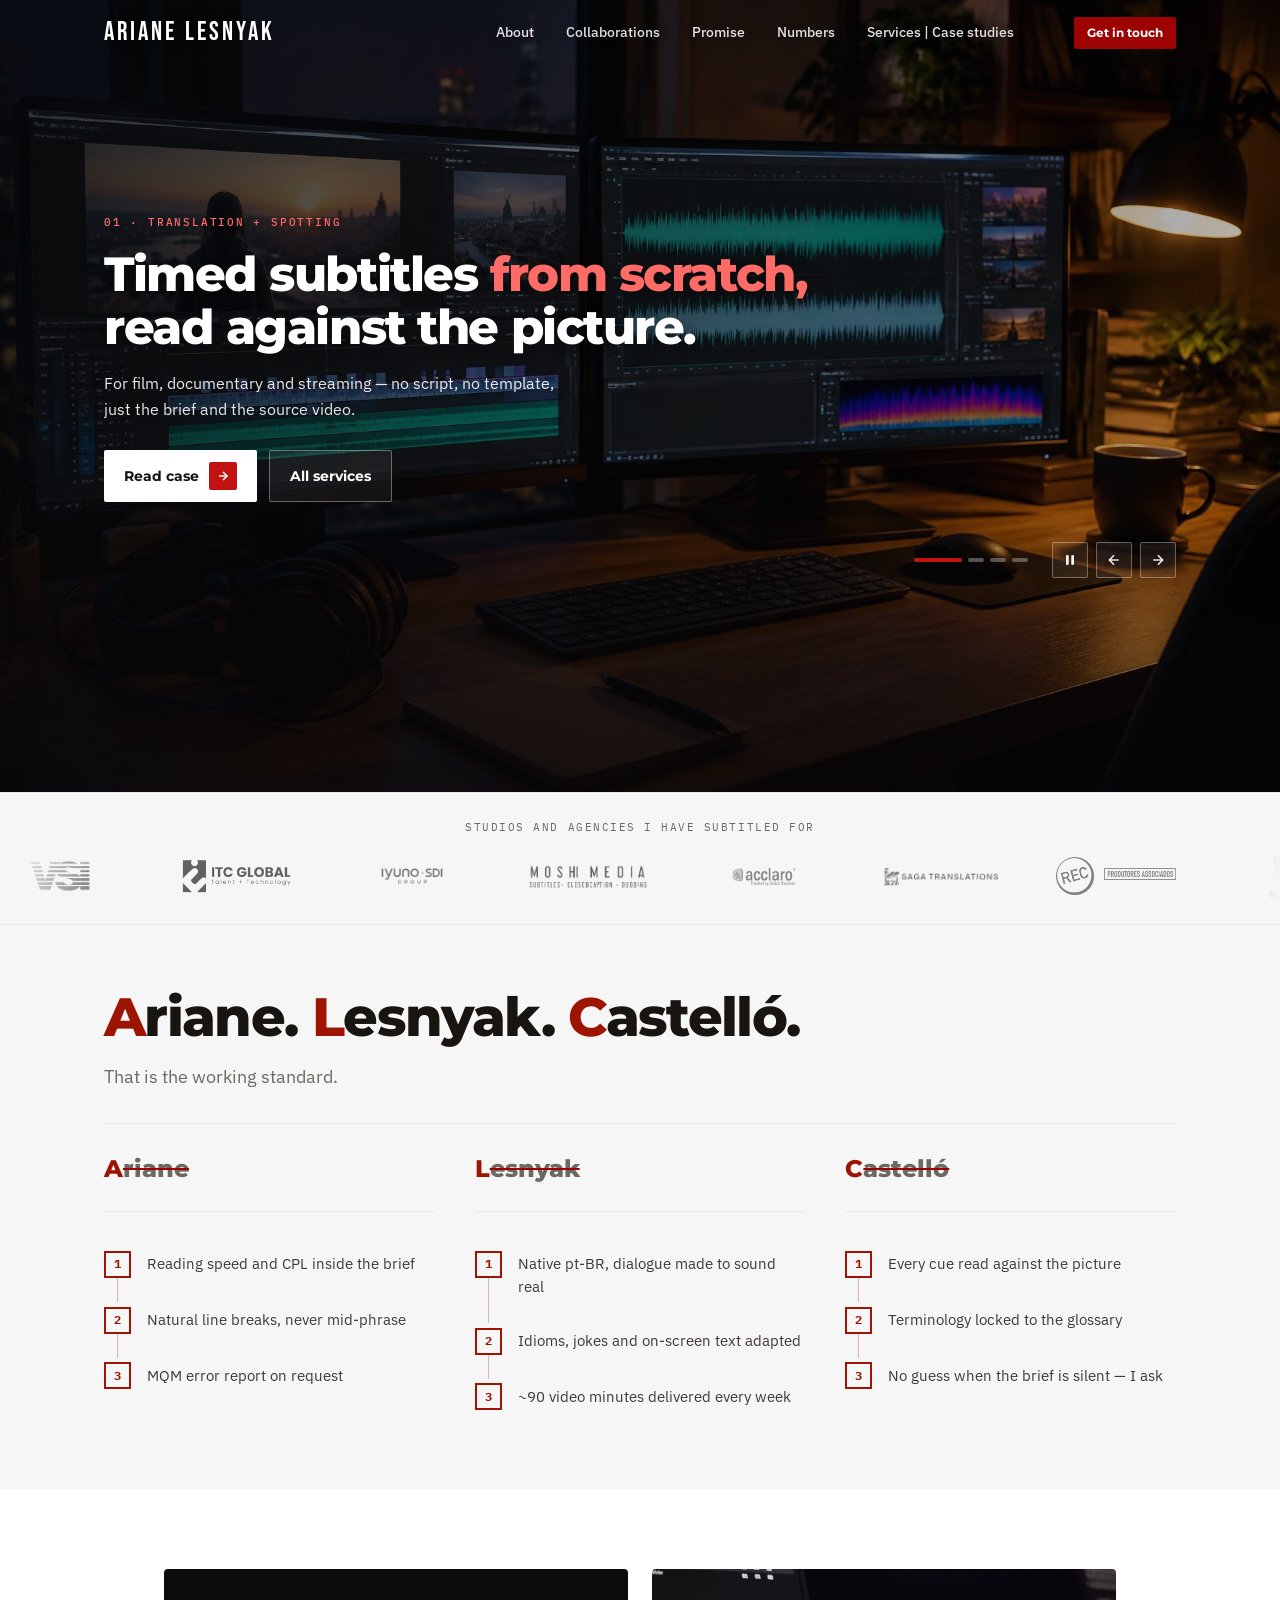
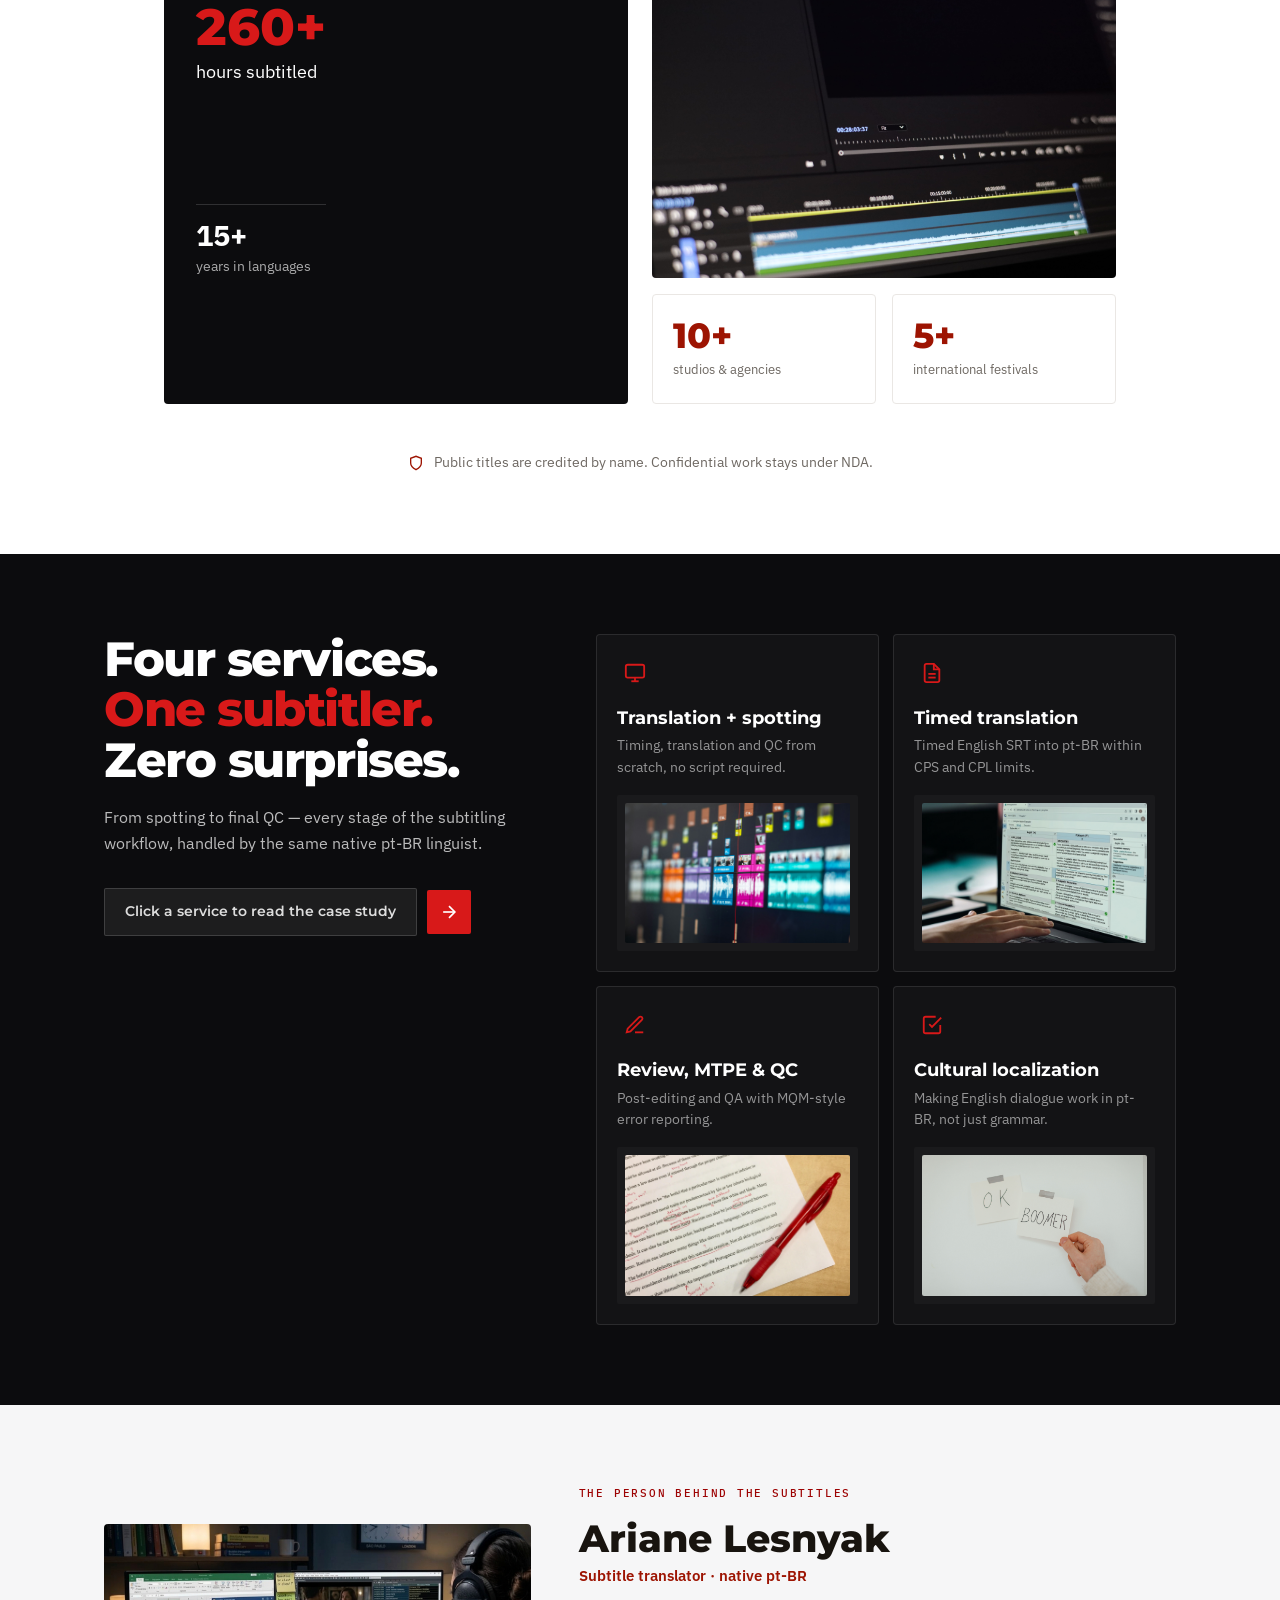
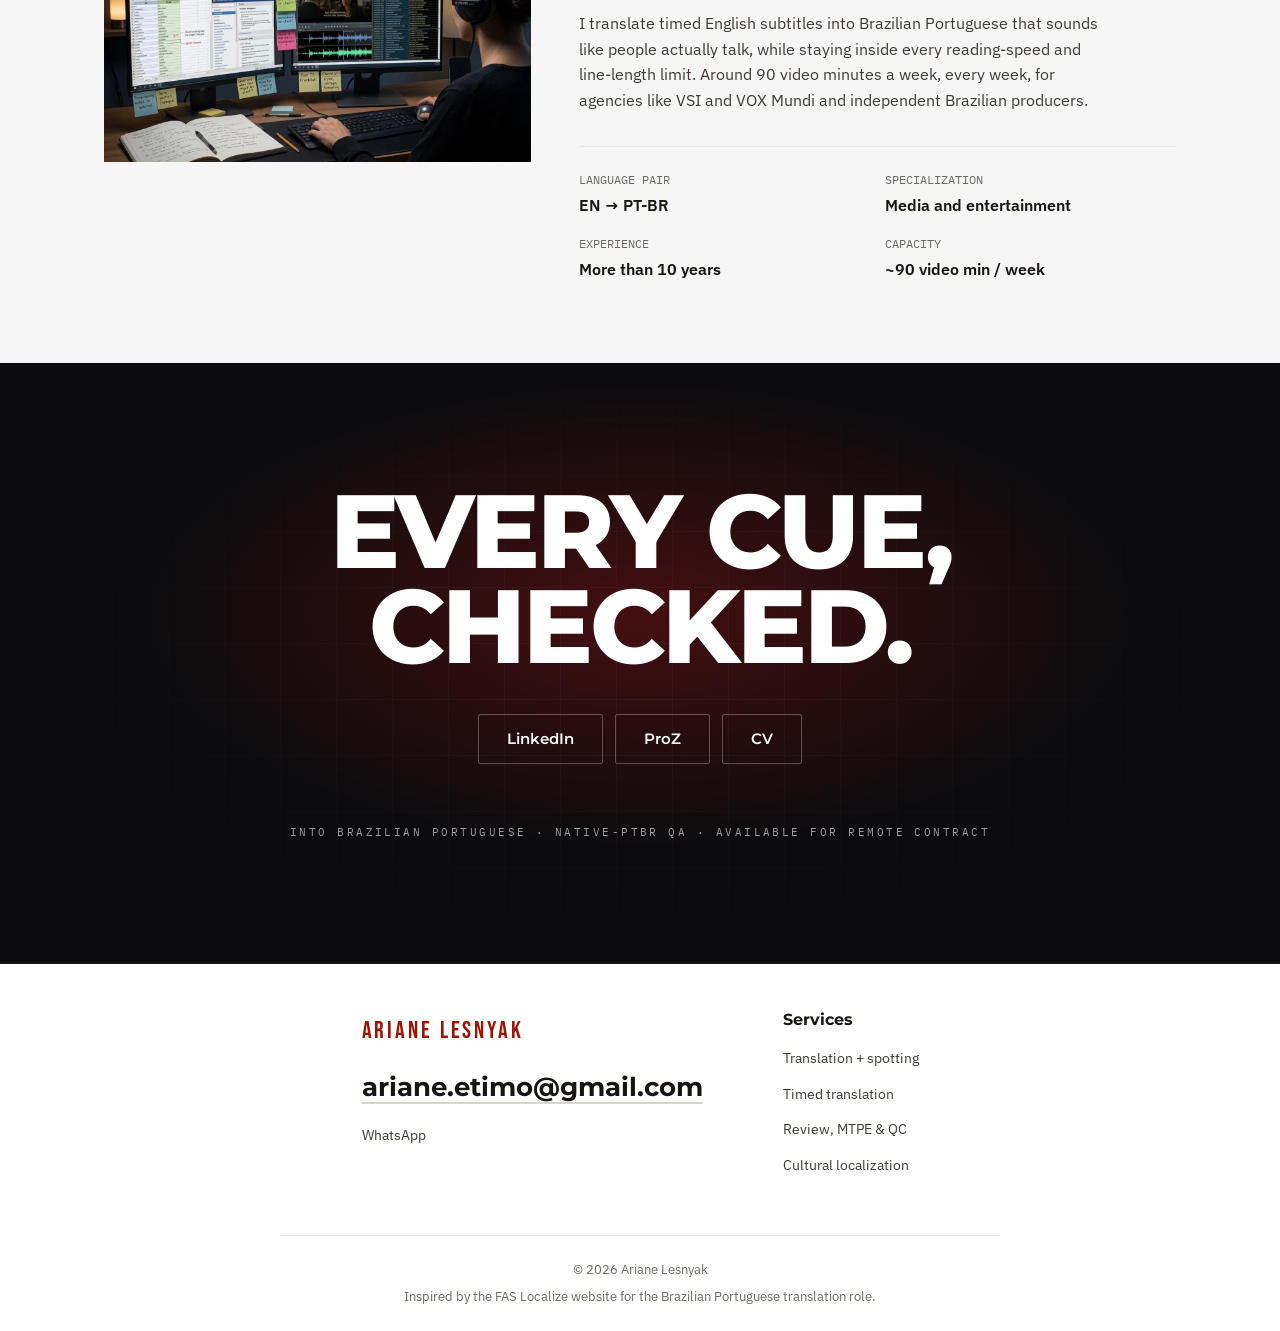
==== commit a981ff3f: "Update index.html" ====
--- a/index.html
+++ b/index.html
@@ -917,7 +917,7 @@
       </div>
       <div class="hero-slide" data-slide="3">
         <div class="hero-eyebrow">04 · Cultural localization</div>
-        <h1>Beyond <span class="accent">literal</span> translation, when words need to <span class="accent">land</span></h1>
+        <h1>Beyond <span class="accent">literal</span> translation, when words need to <span class="accent">land</span>.</h1>
         <p>Maintaining character voice, humor, slangs, and narrative intent.</p>
         <div class="hero-cta">
           <a href="dialogue-cultural-localization.html" class="btn-hero-primary">Read case <span class="sq"><svg width="14" height="14" viewBox="0 0 24 24" fill="none" stroke="currentColor" stroke-width="2.5"><path d="M5 12h14"/><path d="m12 5 7 7-7 7"/></svg></span></a>
